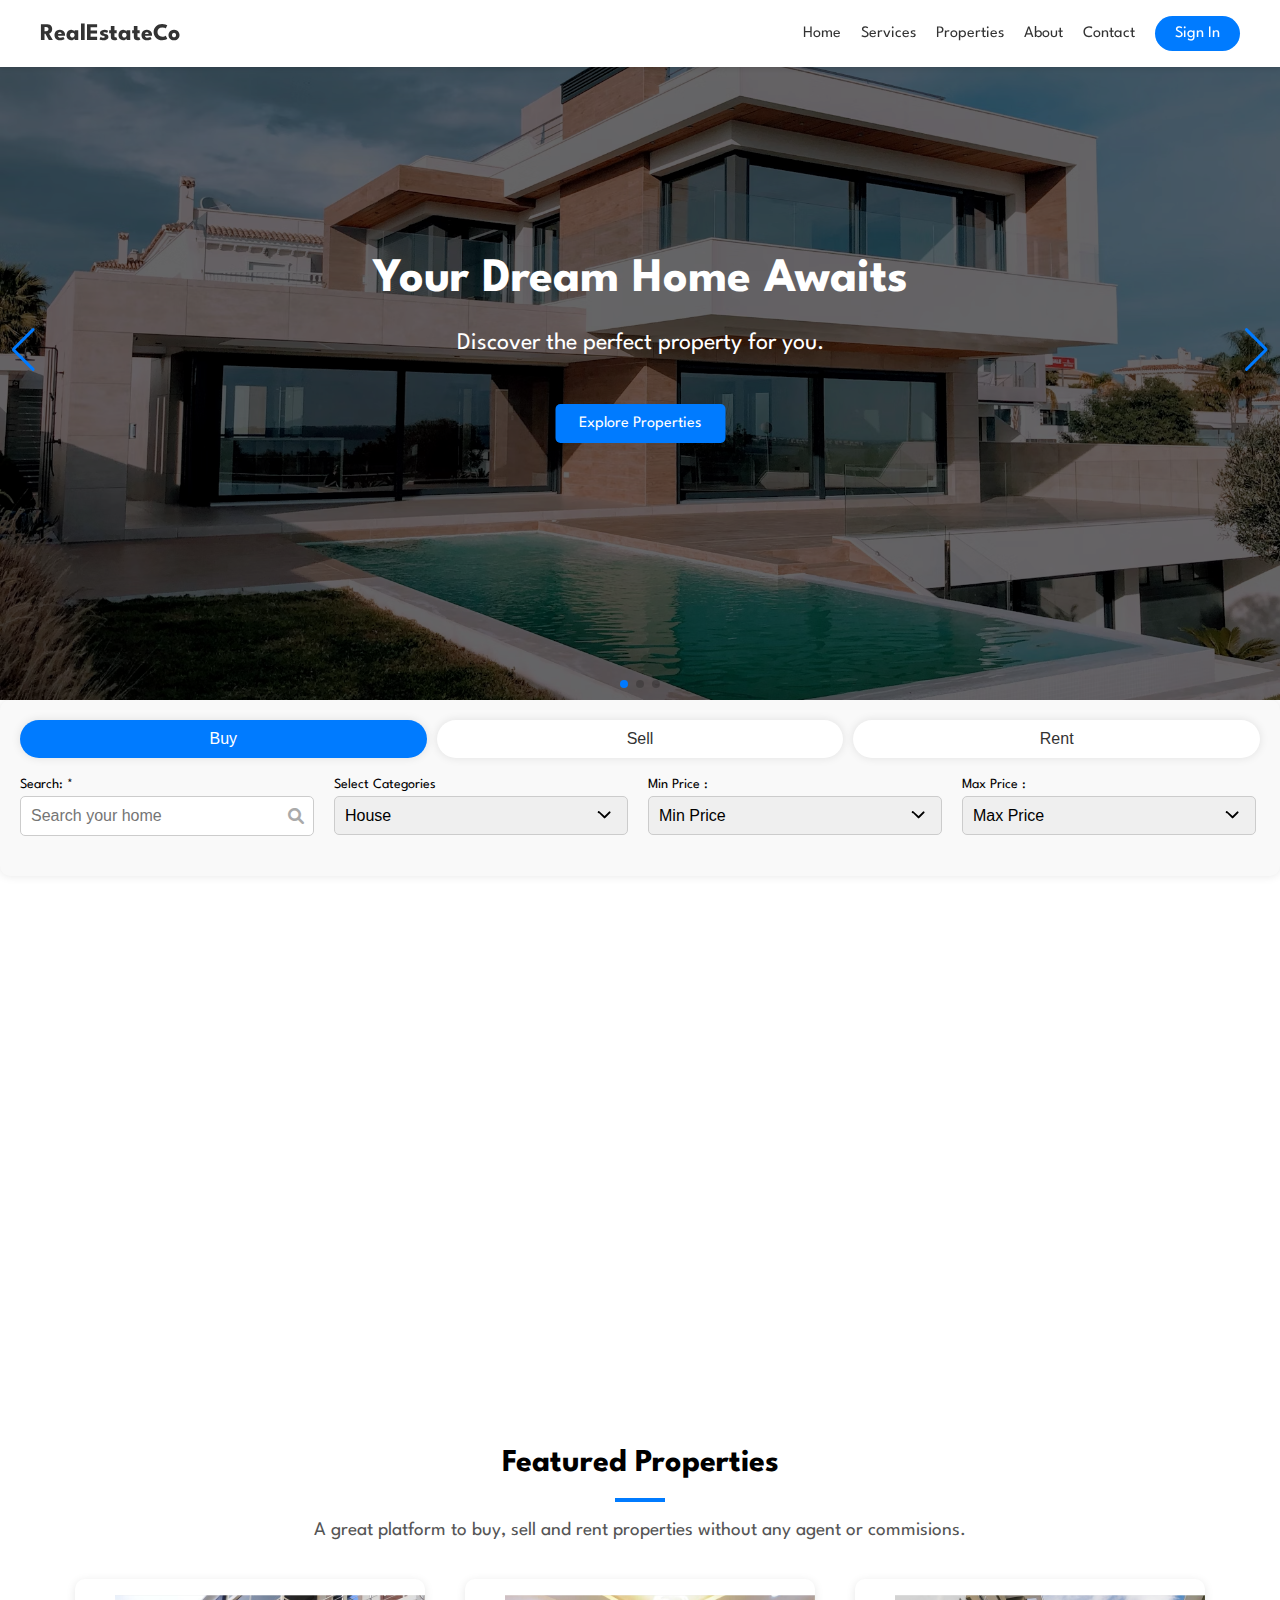
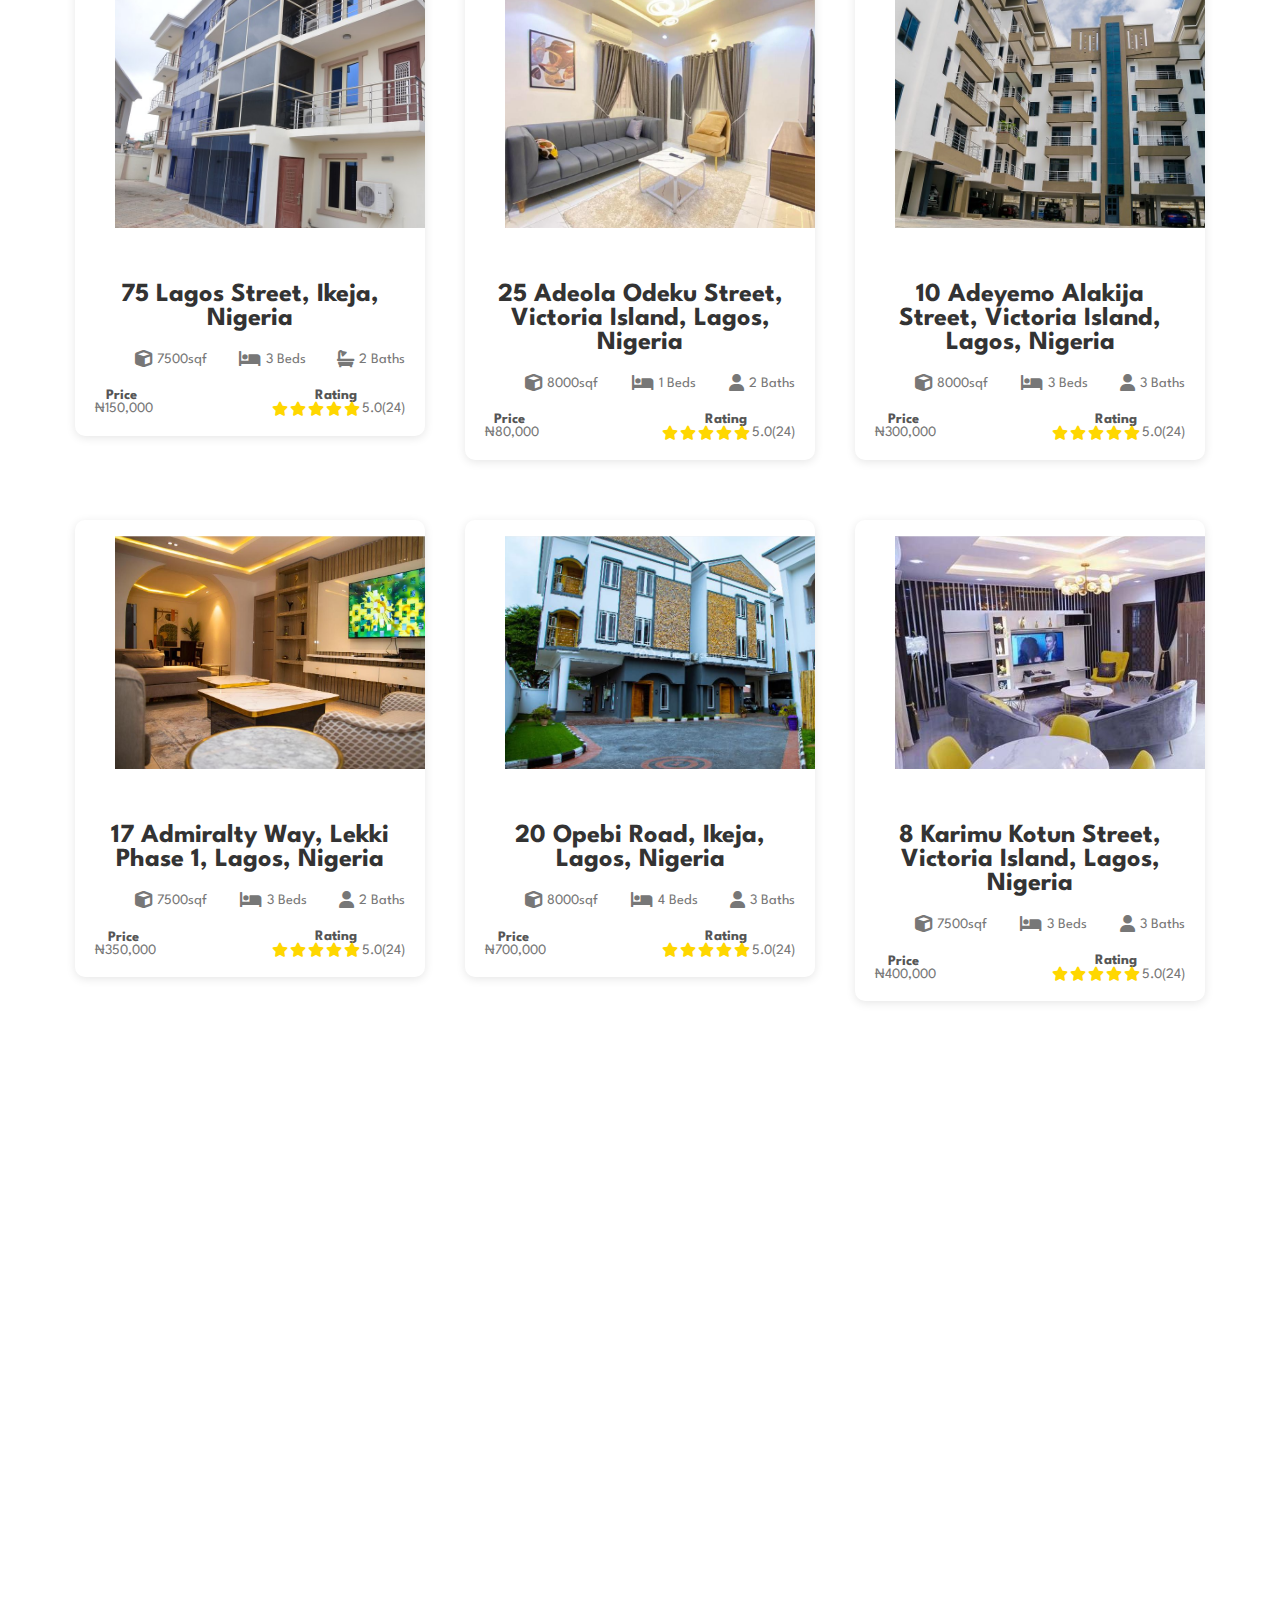
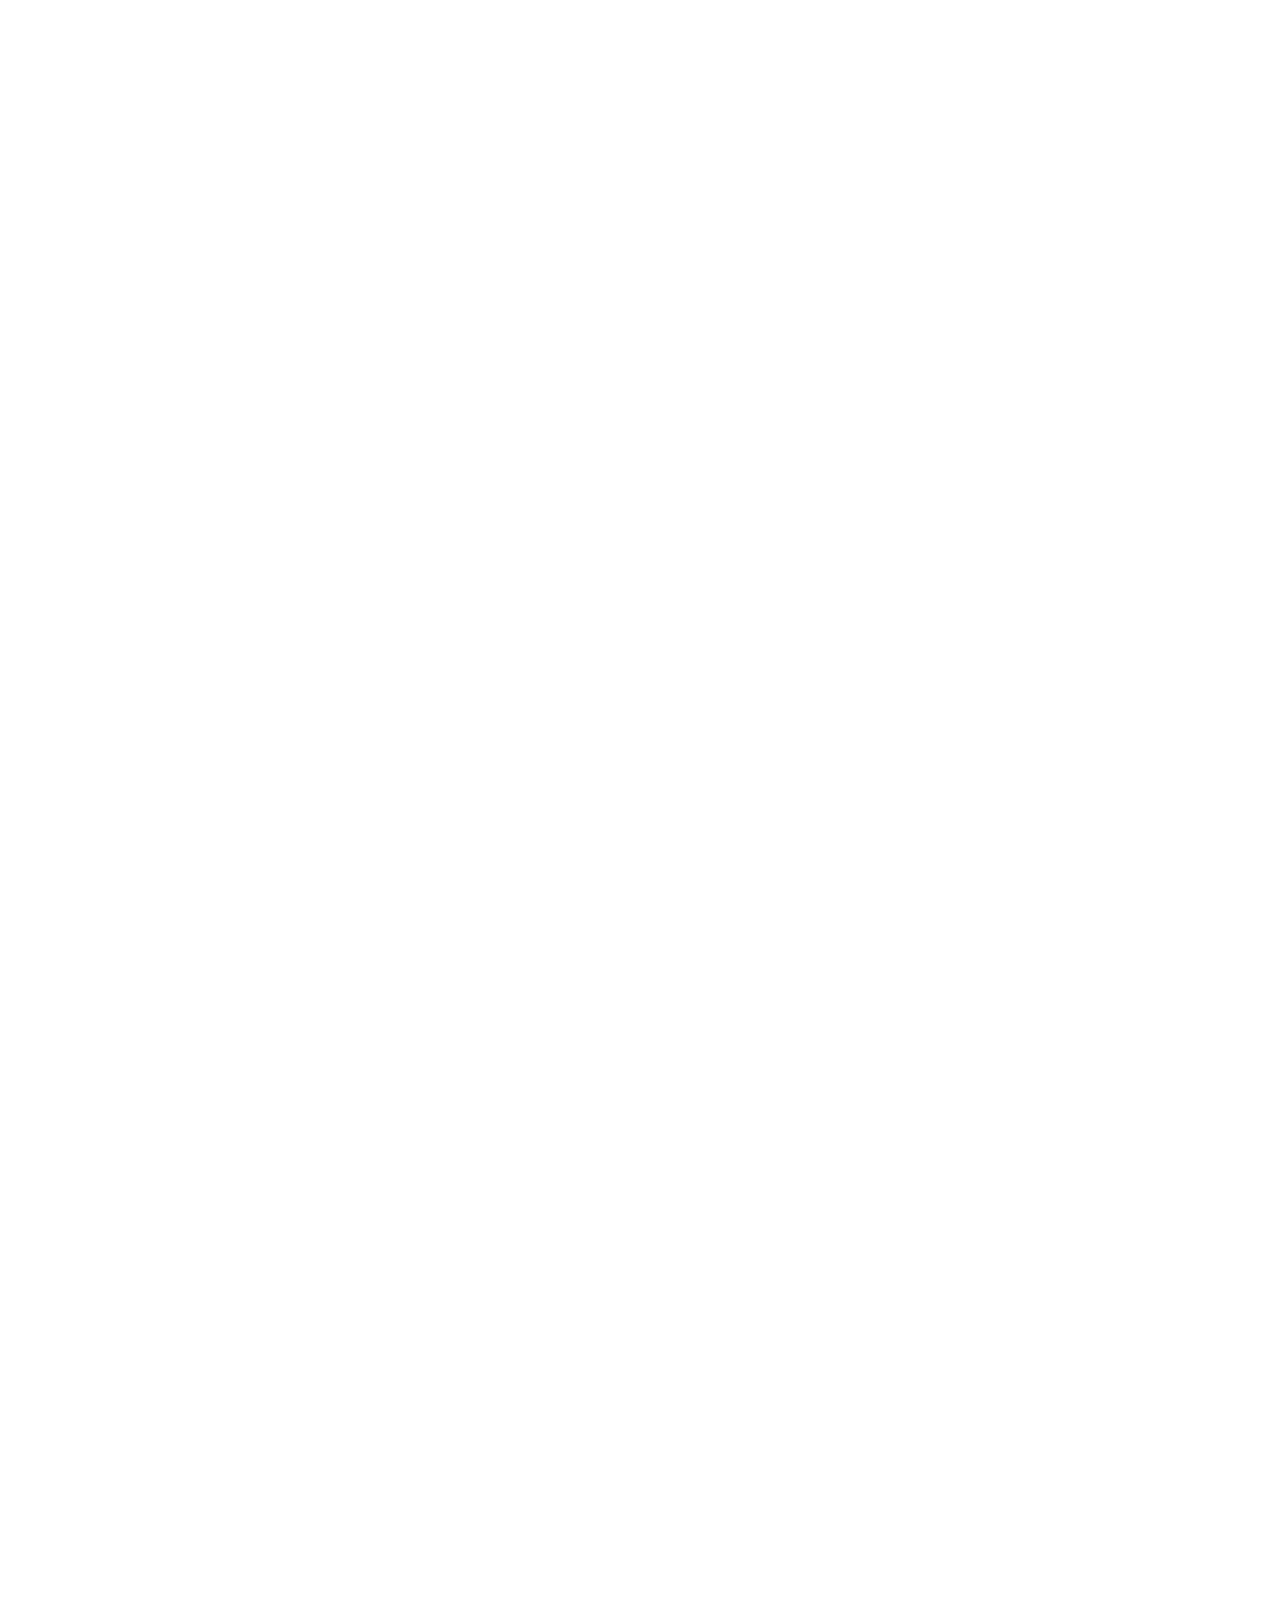
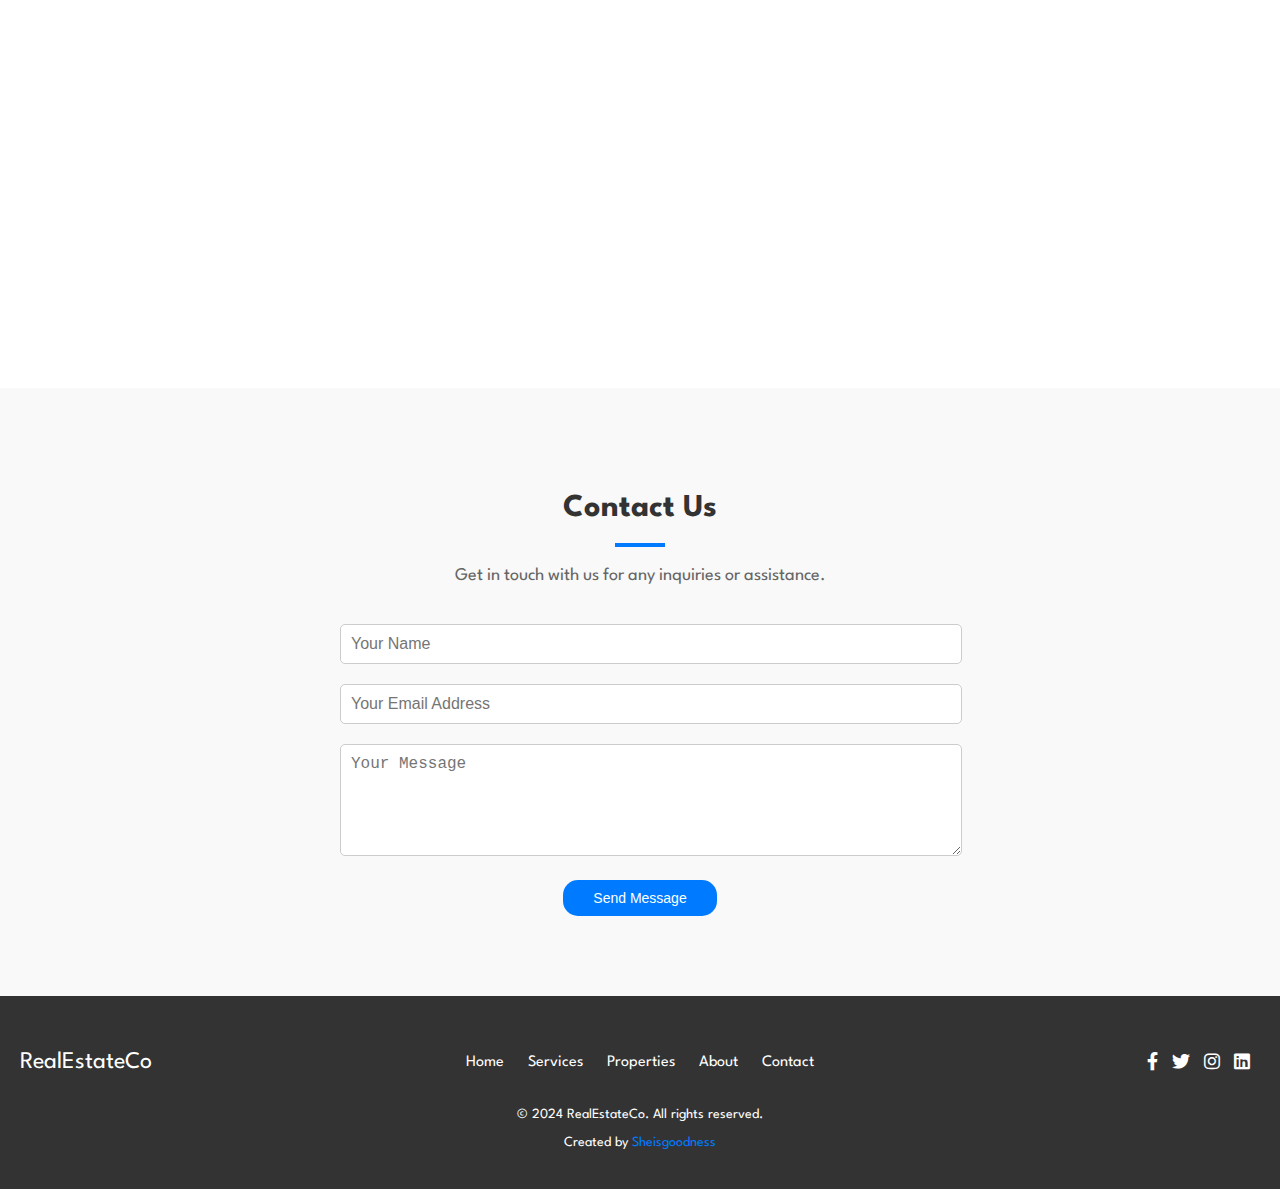
==== Estate landing page/index.html @ 9e8945f3 "Add files via upload" ====
<!DOCTYPE html>
<html lang="en">
<head>
    <meta charset="UTF-8">
    <meta name="viewport" content="width=device-width, initial-scale=1.0">
    <meta name="description" content="Find your dream home with RealEstateCo. Browse our featured properties and contact us for more information.">
    <title>Real Estate Landing Page</title>
    <link rel="stylesheet" href="styles.css">
    <link rel="stylesheet" href="https://unpkg.com/swiper/swiper-bundle.min.css" />
    <link href="https://fonts.googleapis.com/css2?family=League+Spartan:wght@400;700&display=swap" rel="stylesheet">
    <link rel="stylesheet" href="https://cdnjs.cloudflare.com/ajax/libs/font-awesome/6.0.0-beta3/css/all.min.css">
</head>
<body>
          <!---------- Header Section ---------->
    <header>
        <div class="nav-bar">
            <div class="logo">
                <a href="#">RealEstateCo</a>
            </div>
            <nav>
                <ul class="nav-links">
                    <li><a href="#hero">Home</a></li>
                    <li><a href="#service">Services</a></li>
                    <li><a href="#property">Properties</a></li>
                    <li><a href="#about">About</a></li>
                    <li><a href="#contact">Contact</a></li>
                    <li class="signin-mobile"><a href="#signin" class="signin-button">Sign In</a></li>
                </ul>
                <div class="signin">
                    <a href="#signin" class="signin-button">Sign In</a>
                </div>
                <div class="hamburger">
                    <i class="fas fa-bars open-icon"></i>
                    <i class="fas fa-times close-icon"></i>
                </div>
            </nav>
        </div>
    </header>

              <!---------- Hero Section ---------->
    <section class="hero" id="hero">
        <div class="swiper-container">
            <div class="swiper-wrapper">
                <div class="swiper-slide" style="background-image: url('assets/hero-bg.avif');">
                    <div class="carousel-content">
                        <h1>Your Dream Home Awaits</h1>
                        <p>Discover the perfect property for you.</p>
                            <a href="#property"  class="btn">Explore Properties</a>
                    </div>
                </div>
                <div class="swiper-slide" style="background-image: url('assets/hero2.jpg');">
                    <div class="carousel-content">
                        <h1>Your Dream Home Awaits</h1>
                        <p>Discover the perfect property for you.</p>
                            <a href="#property"  class="btn">Explore Properties</a>
                    </div>
                </div>
                <div class="swiper-slide" style="background-image: url('assets/hero3.jpg');">
                    <div class="carousel-content">
                        <h1>Your Dream Home Awaits</h1>
                        <p>Discover the perfect property for you.</p>
                            <a href="#property" class="btn">Explore Properties</a>
                    </div>
                </div>
            </div>
            <div class="swiper-pagination"></div>
          
            <div class="swiper-button-prev"></div>
            <div class="swiper-button-next"></div>
        </div>
    </section>

              <!---------- Hero Form Section ---------->
    <section class="hero-form-wrapper">
        <div class="hero-form-tabs">
            <button class="tab-btn active" data-tab="buy">Buy</button>
            <button class="tab-btn" data-tab="sell">Sell</button>
            <button class="tab-btn" data-tab="rent">Rent</button>
        </div>

        <form action="" class="hero-form">
            <div class="input-wrapper">
                <label for="search" class="input-label">Search: *</label>
                <div class="search-wrapper">
                    <input type="search" name="search" id="search" placeholder="Search your home" required class="input-field">
                    <i class="fas fa-search search-icon"></i> <!-- Font Awesome search icon -->
                </div>
            </div>

            <div class="input-wrapper">
                <label for="category" class="input-label">Select Categories</label>
                <select name="category" id="category" class="dropdown-list">
                    <option value="house">House</option>
                    <option value="apartment">Apartment</option>
                    <option value="offices">Offices</option>
                    <option value="townhome">Townhome</option>
                </select>
            </div>

            <div class="input-wrapper">
                <label for="min-price" class="input-label">Min Price :</label>
                <select name="min-price" id="min-price" class="dropdown-list">
                    <option value="min price">Min Price</option>
                    <option value="80000">80,000</option>
                    <option value="90000">90,000</option>
                    <option value="100000">100,000</option>
                    <option value="110000">110,000</option>
                    <option value="120000">120,000</option>
                    <option value="130000">130,000</option>
                    <option value="140000">140,000</option>
                    <option value="150000">150,000</option>
                    <option value="160000">160,000</option>
                </select>
            </div>

            <div class="input-wrapper">
                <label for="max-price" class="input-label">Max Price :</label>
                <select name="max-price" id="max-price" class="dropdown-list">
                    <option value="max price">Max Price</option>
                    <option value="300000">300,000</option>
                    <option value="350000">350,000</option>
                    <option value="400000">400,000</option>
                    <option value="450000">450,000</option>
                    <option value="500000">500,000</option>
                    <option value="550000">550,000</option>
                    <option value="600000">600,000</option>
                    <option value="650000">650,000</option>
                </select>
            </div>
        </form>
    </section>

        <!---------- Service Section ---------->
<section class="section service" id="service" aria-label="service">
    <div class="container">
        <h2 class="h2 section-title">Our Services</h2>
        <div class="service-grid">
            <div class="service-item">
                <i class="fas fa-home service-icon"></i>
                <h3 class="service-title">Property Buying</h3>
                <p class="service-description">Find your dream home with our expert assistance. We'll guide you through every step of the buying process.</p>
            </div>
            <div class="service-item">
                <i class="fas fa-chart-line service-icon"></i>
                <h3 class="service-title">Property Selling</h3>
                <p class="service-description">Sell your property quickly and at the best price with our effective marketing strategies and professional support.</p>
            </div>
            <div class="service-item">
                <i class="fas fa-handshake service-icon"></i>
                <h3 class="service-title">Property Renting</h3>
                <p class="service-description">Rent a property hassle-free. We have a wide range of rental options to suit your needs and preferences.</p>
            </div>
        </div>
    </div>
</section>

                 

                    <!---------- Featured Properties ---------->
      <section class="section property" id="property" aria-label="property">
        <div class="container">
            <h2 class="h2 section-title">Featured Properties</h2>
            <p class="section-text">
                A great platform to buy, sell and rent properties without any agent or commisions.
            </p>
            <ul class="property-list">
                <li>
                    <div class="property-card">
                        <figure class="card-banner img-holder" style="--width: 800; --height: 533;">
                            <img src="assets/room-1.jpg" width="800px" height="533" loading="lazy" alt="" class="img-cover">
                        </figure>
                        <button class="card-action-btn" aria-label="add to favourite">
                            <i class="fas fa-heart"></i>
                        </button>
                        <div class="card-content">
                            <h3 class="h3">
                                <a href="#" class="card-title">75 Lagos Street, Ikeja, Nigeria</a>
                            </h3>
                            <ul class="card-list">
                                <li class="card-item">
                                    <div class="item-icon">
                                        <i class="fas fa-cube"></i>
                                    </div>
    
                                    <span class="item-text">7500sqf</span>
                                </li>
    
                                <li class="card-item">
                                    <div class="item-icon">
                                        <i class="fas fa-bed"></i>
                                    </div>
                                    <span class="item-text">3 Beds</span>
                                </li>
    
                                <li class="card-item">
                                    <div class="item-icon">
                                        <i class="fas fa-bath"></i>
                                    </div>
                                    <span class="item-text">2 Baths</span>
                                </li>
                            </ul>
    
                            <div class="card-meta">
                                <div>
                                    <span class="meta-title">Price</span>
                                    <span class="meta-text">₦150,000</span>
                                </div>
    
                                <div>
                                    <span class="meta-title">Rating</span>
                                    <span class="meta-text">
                                        <div class="rating-wrapper">
                                            <i class="fas fa-star"></i>
                                            <i class="fas fa-star"></i>
                                            <i class="fas fa-star"></i>
                                            <i class="fas fa-star"></i>
                                            <i class="fas fa-star"></i>
                                        </div>
                                        <span>5.0(24)</span>
                                    </span>
                                </div>
                            </div>
                        </div>
                    </div>
                </li>
                
                <li>
                    <div class="property-card">
                        <figure class="card-banner img-holder" style="--width: 800; --height: 533;">
                            <img src="assets/room-2.jpg" width="800px" height="533" loading="lazy" alt="" class="img-cover">
                        </figure>
                        <button class="card-action-btn" aria-label="add to favourite">
                            <i class="far fa-heart"></i>
                        </button>
                        <div class="card-content">
                            <h3 class="h3">
                                <a href="#" class="card-title">25 Adeola Odeku Street, Victoria Island, Lagos, Nigeria</a>
                            </h3>
                            <ul class="card-list">
                                <li class="card-item">
                                    <div class="item-icon">
                                        <i class="fas fa-cube"></i>
                                    </div>
                                    <span class="item-text">8000sqf</span>
                                </li>
                                <li class="card-item">
                                    <div class="item-icon">
                                        <i class="fas fa-bed"></i>
                                    </div>
                                    <span class="item-text">1 Beds</span>
                                </li>
                                <li class="card-item">
                                    <div class="item-icon">
                                        <i class="fas fa-user"></i>
                                    </div>
                                    <span class="item-text">2 Baths</span>
                                </li>
                            </ul>
                            <div class="card-meta">
                                <div>
                                    <span class="meta-title">Price</span>
                                    <span class="meta-text">₦80,000</span>
                                </div>
                                <div>
                                    <span class="meta-title">Rating</span>
                                    <span class="meta-text">
                                        <div class="rating-wrapper">
                                            <i class="fas fa-star"></i>
                                            <i class="fas fa-star"></i>
                                            <i class="fas fa-star"></i>
                                            <i class="fas fa-star"></i>
                                            <i class="fas fa-star"></i>
                                        </div>
                                        <span>5.0(24)</span>
                                    </span>
                                </div>
                            </div>
                        </div>
                    </div>
                </li>
                
                <li>
                    <div class="property-card">
                        <figure class="card-banner img-holder" style="--width: 800; --height: 533;">
                            <img src="assets/room-3.jpg" width="800px" height="533" loading="lazy" alt="" class="img-cover">
                        </figure>
                        <button class="card-action-btn" aria-label="add to favourite">
                            <i class="far fa-heart"></i>
                        </button>
                        <div class="card-content">
                            <h3 class="h3">
                                <a href="#" class="card-title">10 Adeyemo Alakija Street, Victoria Island, Lagos, Nigeria</a>
                            </h3>
                            <ul class="card-list">
                                <li class="card-item">
                                    <div class="item-icon">
                                        <i class="fas fa-cube"></i>
                                    </div>
                                    <span class="item-text">8000sqf</span>
                                </li>
                                <li class="card-item">
                                    <div class="item-icon">
                                        <i class="fas fa-bed"></i>
                                    </div>
                                    <span class="item-text">3 Beds</span>
                                </li>
                                <li class="card-item">
                                    <div class="item-icon">
                                        <i class="fas fa-user"></i>
                                    </div>
                                    <span class="item-text">3 Baths</span>
                                </li>
                            </ul>
                            <div class="card-meta">
                                <div>
                                    <span class="meta-title">Price</span>
                                    <span class="meta-text">₦300,000</span>
                                </div>
                                <div>
                                    <span class="meta-title">Rating</span>
                                    <span class="meta-text">
                                        <div class="rating-wrapper">
                                            <i class="fas fa-star"></i>
                                            <i class="fas fa-star"></i>
                                            <i class="fas fa-star"></i>
                                            <i class="fas fa-star"></i>
                                            <i class="fas fa-star"></i>
                                        </div>
                                        <span>5.0(24)</span>
                                    </span>
                                </div>
                            </div>
                        </div>
                    </div>
                </li>
                
                <li>
                    <div class="property-card">
                        <figure class="card-banner img-holder" style="--width: 800; --height: 533;">
                            <img src="assets/room-4.jpg" width="800px" height="533" loading="lazy" alt="" class="img-cover">
                        </figure>
                        <button class="card-action-btn" aria-label="add to favourite">
                            <i class="far fa-heart"></i>
                        </button>
                        <div class="card-content">
                            <h3 class="h3">
                                <a href="#" class="card-title">17 Admiralty Way, Lekki Phase 1, Lagos, Nigeria</a>
                            </h3>
                            <ul class="card-list">
                                <li class="card-item">
                                    <div class="item-icon">
                                        <i class="fas fa-cube"></i>
                                    </div>
                                    <span class="item-text">7500sqf</span>
                                </li>
                                <li class="card-item">
                                    <div class="item-icon">
                                        <i class="fas fa-bed"></i>
                                    </div>
                                    <span class="item-text">3 Beds</span>
                                </li>
                                <li class="card-item">
                                    <div class="item-icon">
                                        <i class="fas fa-user"></i>
                                    </div>
                                    <span class="item-text">2 Baths</span>
                                </li>
                            </ul>
                            <div class="card-meta">
                                <div>
                                    <span class="meta-title">Price</span>
                                    <span class="meta-text">₦350,000</span>
                                </div>
                                <div>
                                    <span class="meta-title">Rating</span>
                                    <span class="meta-text">
                                        <div class="rating-wrapper">
                                            <i class="fas fa-star"></i>
                                            <i class="fas fa-star"></i>
                                            <i class="fas fa-star"></i>
                                            <i class="fas fa-star"></i>
                                            <i class="fas fa-star"></i>
                                        </div>
                                        <span>5.0(24)</span>
                                    </span>
                                </div>
                            </div>
                        </div>
                    </div>
                </li>
                
                <li>
                    <div class="property-card">
                        <figure class="card-banner img-holder" style="--width: 800; --height: 533;">
                            <img src="assets/room-5.jpg" width="800px" height="533" loading="lazy" alt="" class="img-cover">
                        </figure>
                        <button class="card-action-btn" aria-label="add to favourite">
                            <i class="far fa-heart"></i>
                        </button>
                        <div class="card-content">
                            <h3 class="h3">
                                <a href="#" class="card-title">20 Opebi Road, Ikeja, Lagos, Nigeria</a>
                            </h3>
                            <ul class="card-list">
                                <li class="card-item">
                                    <div class="item-icon">
                                        <i class="fas fa-cube"></i>
                                    </div>
                                    <span class="item-text">8000sqf</span>
                                </li>
                                <li class="card-item">
                                    <div class="item-icon">
                                        <i class="fas fa-bed"></i>
                                    </div>
                                    <span class="item-text">4 Beds</span>
                                </li>
                                <li class="card-item">
                                    <div class="item-icon">
                                        <i class="fas fa-user"></i>
                                    </div>
                                    <span class="item-text">3 Baths</span>
                                </li>
                            </ul>
                            <div class="card-meta">
                                <div>
                                    <span class="meta-title">Price</span>
                                    <span class="meta-text">₦700,000</span>
                                </div>
                                <div>
                                    <span class="meta-title">Rating</span>
                                    <span class="meta-text">
                                        <div class="rating-wrapper">
                                            <i class="fas fa-star"></i>
                                            <i class="fas fa-star"></i>
                                            <i class="fas fa-star"></i>
                                            <i class="fas fa-star"></i>
                                            <i class="fas fa-star"></i>
                                        </div>
                                        <span>5.0(24)</span>
                                    </span>
                                </div>
                            </div>
                        </div>
                    </div>
                </li>
                   
                <li>
                    <div class="property-card">
                        <figure class="card-banner img-holder" style="--width: 800; --height: 533;">
                            <img src="assets/room-6.jpg" width="800px" height="533" loading="lazy" alt="" class="img-cover">
                        </figure>
                        <button class="card-action-btn" aria-label="add to favourite">
                            <i class="far fa-heart"></i>
                        </button>
                        <div class="card-content">
                            <h3 class="h3">
                                <a href="#" class="card-title">8 Karimu Kotun Street, Victoria Island, Lagos, Nigeria</a>
                            </h3>
                            <ul class="card-list">
                                <li class="card-item">
                                    <div class="item-icon">
                                        <i class="fas fa-cube"></i>
                                    </div>
                                    <span class="item-text">7500sqf</span>
                                </li>
                                <li class="card-item">
                                    <div class="item-icon">
                                        <i class="fas fa-bed"></i>
                                    </div>
                                    <span class="item-text">3 Beds</span>
                                </li>
                                <li class="card-item">
                                    <div class="item-icon">
                                        <i class="fas fa-user"></i>
                                    </div>
                                    <span class="item-text">3 Baths</span>
                                </li>
                            </ul>
                            <div class="card-meta">
                                <div>
                                    <span class="meta-title">Price</span>
                                    <span class="meta-text">₦400,000</span>
                                </div>
                                <div>
                                    <span class="meta-title">Rating</span>
                                    <span class="meta-text">
                                        <div class="rating-wrapper">
                                            <i class="fas fa-star"></i>
                                            <i class="fas fa-star"></i>
                                            <i class="fas fa-star"></i>
                                            <i class="fas fa-star"></i>
                                            <i class="fas fa-star"></i>
                                        </div>
                                        <span>5.0(24)</span>
                                    </span>
                                </div>
                            </div>
                        </div>
                    </div>
                </li>
            </ul>
        </div>
    </section>

             <!---------- About Section ---------->
<section class="section about" id="about" aria-label="about">
    <div class="container">
        <h2 class="h2 section-title">About Us</h2>
        <p class="section-text">
            Welcome to RealEstateCo, your trusted partner in finding the perfect property. We are committed to providing you with the best real estate solutions, whether you are looking to buy, sell, or rent a property. Our extensive portfolio features a diverse range of properties to suit all your needs.
        </p>
        <div class="about-content">
            <div class="about-text">
                <h3>Our Mission</h3>
                <p>
                    At RealEstateCo, our mission is to simplify the real estate process for our clients. We aim to provide a seamless and transparent experience by offering expert guidance and a comprehensive selection of properties.
                </p>
            </div>
            <div class="about-image">
                <img src="assets/hero3.jpg" alt="About Us" class="img-cover">
            </div>
        </div>
    </div>
</section>


                  <!---------- Our Team Section ---------->
                  <section class="section team" id="team" aria-label="team">
                    <div class="container">
                        <h2 class="h2 section-title">Our Team</h2>
                        <p class="section-text">
                            Meet the dedicated professionals who are committed to helping you achieve your real estate goals. Our team brings a wealth of experience and a passion for excellence.
                        </p>
                        <div class="team-grid">
                            <div class="team-member">
                                <img src="assets/team-member1.jpg" alt="Team Member 1" class="team-img">
                                <h3 class="team-name">Alex Johnson</h3>
                                <p class="team-role">CEO & Founder</p>
                                <p class="team-bio">Alex has over 20 years of experience in the real estate industry and is dedicated to providing exceptional service to all clients.</p>
                            </div>
                            <div class="team-member">
                                <img src="assets/team-member2.jpg" alt="Team Member 2" class="team-img">
                                <h3 class="team-name">Jamie Smith</h3>
                                <p class="team-role">Head of Sales</p>
                                <p class="team-bio">Jamie is a seasoned professional with a deep understanding of the market, helping clients find their perfect homes.</p>
                            </div>
                            <div class="team-member">
                                <img src="assets/team-member3.avif" alt="Team Member 3" class="team-img">
                                <h3 class="team-name">Taylor Brown</h3>
                                <p class="team-role">Marketing Director</p>
                                <p class="team-bio">With a knack for creative strategies, Taylor ensures that our properties reach the right audience effectively.</p>
                            </div>
                        </div>
                    </div>
                </section>
                

                     <!---------- Testimonial Section ---------->
                     <section class="section wrapper wrapper2 top">
                        <div class="container">
                            <div class="text">
                                <div class="heading">
                                    <h2>What Our Clients Say</h2>
                                </div>
                    
                                <div class="para">
                                    <p>"I'm incredibly impressed with the level of professionalism and dedication exhibited by RealEstateCo. They helped me find the perfect home in no time. Highly recommended!"</p>
                                    <div class="box flex">
                                        <div class="img">
                                            <img src="assets/testimonial1.avif" alt="Client Testimonial">
                                        </div> <br>
                                        <div class="name">
                                            <h5>Chris Johnson</h5>
                                            <h5>Lagos, Nigeria</h5>
                                        </div>
                                    </div>
                                </div>
                            </div>
                        </div>
                    </section>
                    
 
                             <!---------- Newsletter Section ---------->
                             <section class="section newsletter" id="newsletter" aria-label="newsletter">
                                <div class="container">
                                    <h2 class="h2 section-title">Subscribe to Our Newsletter</h2>
                                    <p class="section-text">Stay updated with the latest news, trends, and property listings.</p>
                                    <form action="#" class="newsletter-form">
                                        <div class="form-group">
                                            <label for="email" class="sr-only">Email Address</label>
                                            <input type="email" id="email" name="email" placeholder="Enter your email address" required class="form-control">
                                        </div>
                                        <button type="submit" class="btn btn-primary">Subscribe</button>
                                    </form>
                                </div>
                            </section>

                       <!---------- Contact Section ---------->
                       <section class="section contact" id="contact" aria-label="contact">
                        <div class="container">
                            <h2 class="h2 section-title">Contact Us</h2>
                            <p class="section-text">Get in touch with us for any inquiries or assistance.</p>
                            <div class="contact-form">
                                <form action="#" method="POST">
                                    <div class="form-group">
                                        <label for="name" class="sr-only">Your Name</label>
                                        <input type="text" id="name" name="name" placeholder="Your Name" required class="form-control">
                                    </div>
                                    <div class="form-group">
                                        <label for="email" class="sr-only">Email Address</label>
                                        <input type="email" id="email" name="email" placeholder="Your Email Address" required class="form-control">
                                    </div>
                                    <div class="form-group">
                                        <label for="message" class="sr-only">Message</label>
                                        <textarea name="message" id="message" rows="5" placeholder="Your Message" required class="form-control"></textarea>
                                    </div>
                                    <button type="submit" class="btn btn-primary">Send Message</button>
                                </form>
                            </div>
                        </div>
                    </section>


                            <!---------- Footer Section ---------->
<footer class="footer">
    <div class="container">
        <div class="footer-content">
            <div class="footer-logo">
                <a href="#">RealEstateCo</a>
            </div>
            <div class="footer-links">
                <ul>
                    <li><a href="#home">Home</a></li>
                    <li><a href="#service">Services</a></li>
                    <li><a href="#properties">Properties</a></li>
                    <li><a href="#about">About</a></li>
                    <li><a href="#contact">Contact</a></li>
                </ul>
            </div>
            <div class="footer-social">
                <ul>
                    <li><a href="#"><i class="fab fa-facebook-f"></i></a></li>
                    <li><a href="#"><i class="fab fa-twitter"></i></a></li>
                    <li><a href="#"><i class="fab fa-instagram"></i></a></li>
                    <li><a href="#"><i class="fab fa-linkedin"></i></a></li>
                </ul>
            </div>
        </div>
        <div class="footer-info">
            <p>&copy; 2024 RealEstateCo. All rights reserved.</p> <br>
            <p>Created by <a href="https://github.com/Sheisgoodness" target="_blank">Sheisgoodness</a></p>
        </div>
    </div>
</footer>


    <script src="https://unpkg.com/swiper/swiper-bundle.min.js"></script>
    <script src="scripts.js"></script>

</body>
</html>
---- Estate landing page/styles.css ----
/*======== Import League Spartan Font ========*/
@import url('https://fonts.googleapis.com/css2?family=League+Spartan:wght@400;700&display=swap');

/*======== Root Colors ========*/
:root {
    --primary-color: #007BFF;
    --secondary-color: #333;
    --text-color: #333;
    --background-color: #fff;
    --button-bg-color: #007BFF;
    --button-text-color: white;
    --button-hover-bg-color: #0056b3;
}

/*======== General Styles ========*/
body {
    font-family: 'League Spartan', Arial, sans-serif;
    margin: 0;
    padding: 0;
    box-sizing: border-box;
}
a {
    text-decoration: none;
    color: inherit;
}

.section-title {
    font-size: 2.5rem;
    margin-bottom: 40px;
    font-family: 'League Spartan', sans-serif;
    text-align: center; 
    position: relative;
}

.section-title::after {
    content: "";
    display: block;
    width: 50px;
    height: 4px;
    background-color: var(--primary-color);
    margin: 20px auto 0;
}

.section .container {
    max-width: 1200px;
    margin: 0 auto;
    padding: 0 15px;
    text-align: center;
}


/*======== Header Styles ========*/
header {
    background-color: var(--background-color);
    color: var(--text-color);
    
    position: fixed;
    width: 100%;
    top: 0;
    z-index: 1000;
    box-shadow: 0 2px 4px rgba(0, 0, 0, 0.1);
}
.nav-bar {
    display: flex;
    justify-content: space-between;
    align-items: center;
    max-width: 1200px;
    margin: 0 auto;
    padding: 10px 20px;
}
.logo a {
    font-size: 24px;
    font-weight: bold;
    color: var(--text-color);
}
nav {
    display: flex;
    align-items: center;
}
.nav-links {
    display: flex;
    list-style: none;
}
.nav-links li {
    margin-left: 20px;
}
.nav-links a {
    color: var(--text-color);
    font-size: 16px;
    transition: color 0.3s;
}
.nav-links a:hover {
    color: var(--primary-color);
}
.signin {
    margin-left: 20px;
}
.signin-button {
    background-color: var(--button-bg-color);
    color: var(--button-text-color);
    padding: 10px 20px;
    border-radius: 20px;
    transition: background-color 0.3s;
}
.signin-button:hover {
    background-color: var(--button-hover-bg-color);
}
.hamburger {
    display: none;
    font-size: 24px;
    color: var(--text-color);
    cursor: pointer;
}
.hamburger .close-icon {
    display: none;
}
.signin-mobile {
    display: none;
}

/*======== Header Responsive Styles ========*/
@media (max-width: 768px) {
    .nav-links {
        display: none;
        flex-direction: column;
        position: absolute;
        top: 30px;
        right: 0;
        background-color: var(--background-color);
        width: 100%;
        text-align: center;
        box-shadow: 0 2px 4px rgba(0, 0, 0, 0.1);
    }
    .nav-links li {
        margin: 15px 0;
    }
    .nav-links.active {
        display: flex;
    }
    .hamburger {
        display: block;
    }
    .hamburger.active .open-icon {
        display: none;
    }
    .hamburger.active .close-icon {
        display: block;
    }
    .signin {
        display: none;
    }
    .signin-mobile {
        display: block;
    }
}

/* ======== Hero section ======== */
.hero {
    position: relative;
    height: 700px; 
    overflow: hidden;
}

.swiper-container {
    width: 100%;
    height: 100%;
}

.swiper-slide {
    position: relative;
    background-size: cover;
    background-position: center;
    display: flex;
    align-items: center;
    justify-content: center;
}

.swiper-slide::before {
    content: "";
    position: absolute;
    top: 0;
    left: 0;
    width: 100%;
    height: 100%;
    background-size: cover;
    background-position: center;
    background-color: rgba(0, 0, 0, 0.6);
}

.carousel-content {
    position: absolute;
    top: 50%;
    left: 50%;
    transform: translate(-50%, -50%);
    text-align: center;
    color: #fff;
}

.carousel-content h1 {
    font-size: 3em; 
    margin: 0 0 20px;
}

.carousel-content p {
    font-size: 1.5em; 
    margin: 30px 0 30px; 
}

.carousel-content .btn {
    background-color: var(--primary-color);
    color: #fff;
    padding: 12px 24px; 
    text-decoration: none;
    border-radius: 5px;
    display: inline-block;
    margin-top: 20px;
    transition: background-color 0.3s ease;
}

.carousel-content .btn:hover {
    background-color: var(--button-hover-bg-color);
}

.swiper-pagination-bullet {
    background-color: #fff;
    opacity: 0.7;
}

.swiper-pagination-bullet-active {
    background-color: var(--primary-color);
    opacity: 1;
}

/* ======== Hero Media Queries ======== */
@media (max-width: 1200px) {
    .hero {
        height: 600px; 
    }

    .carousel-content h1 {
        font-size: 2.8em;
    }

    .carousel-content p {
        font-size: 1.4em;
    }
}

@media (max-width: 992px) {
    .hero {
        height: 500px; 
    }

    .carousel-content h1 {
        font-size: 2.5em;
    }

    .carousel-content p {
        font-size: 1.2em;
    }

    .carousel-content .btn {
        padding: 10px 20px;
    }
}

@media (max-width: 768px) {
    .hero {
        height: 400px; 
    }

    .carousel-content h1 {
        font-size: 2em;
    }

    .carousel-content p {
        font-size: 1em;
    }

    .carousel-content .btn {
        padding: 8px 18px;
        font-size: 0.9em;
    }

    .swiper-button-prev,
    .swiper-button-next {
        width: 30px;
        height: 30px;
    }

    .swiper-button-prev::after,
    .swiper-button-next::after {
        font-size: 16px; 
    }
}

@media (max-width: 576px) {
    .hero {
        height: 350px;
    }

    .carousel-content h1 {
        font-size: 1.8em;
    }

    .carousel-content p {
        font-size: 0.9em;
    }

    .carousel-content .btn {
        padding: 7px 15px;
        font-size: 0.8em;
    }

    .swiper-button-prev,
    .swiper-button-next {
        width: 25px;
        height: 25px;
    }

    .swiper-button-prev::after,
    .swiper-button-next::after {
        font-size: 14px; 
    }
}


/* ======== Hero form styling ======== */
.hero-form-wrapper {
    background-color: #f9f9f9;
    padding: 20px;
    border-radius: 10px;
    box-shadow: 0px 0px 10px rgba(0, 0, 0, 0.1);
}

.hero-form-tabs {
    display: flex;
    justify-content: space-between;
    margin-bottom: 20px;
}

.tab-btn {
    flex: 1;
    padding: 10px;
    border: none;
    background-color: transparent;
    color: #333;
    font-size: 16px;
    cursor: pointer;
    transition: background-color 0.3s, color 0.3s;
}

.tab-btn.active {
    background-color: var(--primary-color);
    color: #fff;
    box-shadow: 0px 0px 10px rgba(0, 0, 0, 0.1);
    border-radius: 20px;
}

.tab-btn:not(:last-child) {
    margin-right: 10px;
}

.tab-btn[data-tab="sell"],
.tab-btn[data-tab="rent"] {
    background-color: #fff;
    color: var(--text-color);
    box-shadow: 0px 0px 10px rgba(0, 0, 0, 0.1);
    border-radius: 20px;
}

.tab-btn[data-tab="sell"]:hover,
.tab-btn[data-tab="rent"]:hover {
    background-color: var(--primary-color);
    color: #fff;
}

.hero-form {
    display: flex;
    flex-wrap: wrap;
}

.input-wrapper {
    width: calc(25% - 16px); 
    margin-right: 20px;
    margin-bottom: 20px;
    box-sizing: border-box; 
}

.input-wrapper:last-child {
    margin-right: 0;
}

.input-label {
    font-size: 14px;
    margin-bottom: 5px;
    display: block;
}

.search-wrapper {
    position: relative;
}

.input-field {
    width: 100%;
    padding: 10px;
    border: 1px solid #ccc;
    border-radius: 5px;
    font-size: 16px;
}

.search-icon {
    position: absolute;
    top: 50%;
    right: 10px;
    transform: translateY(-50%);
    color: #aaa;
    pointer-events: none;
}

.dropdown-list {
    width: 100%;
    padding: 10px;
    border: 1px solid #ccc;
    border-radius: 5px;
    font-size: 16px;
    appearance: none;
    background-image: url('data:image/svg+xml;utf8,<svg xmlns="http://www.w3.org/2000/svg" viewBox="0 0 20 20"><path d="M7.586 10l4.293-4.293a1 1 0 1 1 1.414 1.414l-5 5a1 1 0 0 1-1.414 0l-5-5A1 1 0 1 1 2.293 5.293L7.586 10z"/></svg>');
    background-repeat: no-repeat;
    background-position: right 10px center;
    background-size: 20px;
    cursor: pointer;
}

/* ======== Hero form  Responsive Styles ======== */
@media (max-width: 1200px) {
    .tab-btn {
        font-size: 15px; 
    }

    .input-wrapper {
        width: calc(33.33% - 16px); 
    }
}

@media (max-width: 992px) {
    .hero-form {
        flex-direction: column;
    }

    .input-wrapper {
        width: 100%; 
        margin-right: 0; 
    }

    .tab-btn {
        font-size: 14px; 
    }
}

@media (max-width: 768px) {
    .tab-btn {
        font-size: 14px; 
        padding: 8px; 
    }

    .input-field {
        font-size: 14px; 
    }
}

@media (max-width: 576px) {
    .hero-form-wrapper {
        padding: 15px; 
    }

    .tab-btn {
        font-size: 13px; 
        padding: 7px;
    }

    .input-label {
        font-size: 12px; 
    }

    .input-field {
        font-size: 13px; 
    }
}

/* ======== Service Section ======== */
.service {
    background-color: #f9f9f9;
    padding: 80px 0;
    opacity: 0;
    transform: translateY(50px);
    transition: opacity 1s ease-out, transform 1s ease-out;
}

.service.in-view {
    opacity: 1;
    transform: translateY(0);
}

.service-title {
    font-size: 24px;
    font-weight: 700;
    margin-top: 20px;
}

.service-icon {
    font-size: 48px;
    color: var(--primary-color);
    margin-bottom: 20px;
}

.service-description {
    font-size: 16px;
    line-height: 1.6;
}

.service-grid {
    display: grid;
    grid-template-columns: repeat(auto-fit, minmax(280px, 1fr));
    gap: 40px;
}

.service-item {
    text-align: center;
    padding: 30px;
    border-radius: 8px;
    transition: transform 0.3s ease;
}

.service-item:hover {
    box-shadow: 0 0 20px rgba(0, 0, 0, 0.1);
    background-color: #fff;
    transform: translateY(-5px);
}

.service {
    background-color: #f9f9f9;
    padding: 80px 0;
    opacity: 0;
    transform: translateY(50px);
    transition: opacity 1s ease-out, transform 1s ease-out;
}

.service.in-view {
    opacity: 1;
    transform: translateY(0);
}

/* ======== Service Media Queries ======== */
@media screen and (max-width: 768px) {
    .service-grid {
        grid-template-columns: repeat(auto-fit, minmax(200px, 1fr));
        gap: 30px;
    }
}

@media screen and (max-width: 576px) {
    .service-item {
        padding: 20px;
    }
    .service-title {
        font-size: 20px;
    }
    .service-icon {
        font-size: 36px;
    }
}


/* ======== Featured Properties Section ======== */
.featured-properties {
    padding: 60px 0;
    background-color: #f9f9f9;
}

.section-title {
    font-size: 2em;
    margin-bottom: 20px;
    text-align: center;
}

.section-text {
    font-size: 1.2em;
    text-align: center;
    margin-bottom: 40px;
    color: #555;
}

.property-list {
    display: flex;
    flex-wrap: wrap;
    gap: 40px; 
    justify-content: center;
    padding: 0;
    margin: 0;
    list-style: none; 
}

.property-card {
    background-color: #fff;
    border-radius: 10px;
    overflow: hidden;
    box-shadow: 0 2px 10px rgba(0, 0, 0, 0.1);
    width: 100%; 
    max-width: 350px; 
    transition: transform 0.3s ease, box-shadow 0.3s ease;
    display: flex; 
    flex-direction: column; 
    height: auto;
    margin-bottom: 20px; 
}

.property-card:hover {
    transform: translateY(-5px);
    box-shadow: 0 4px 20px rgba(0, 0, 0, 0.1);
}

.card-banner {
    position: relative;
    width: 100%;
    padding-top: 66.67%; 
    overflow: hidden;
    background-color: #eee;
    display: flex;
    align-items: center;
    justify-content: center;
}

.card-banner img {
    position: absolute;
    top: 50%;
    left: 50%;
    width: 100%;
    height: 100%;
    object-fit: cover;
    object-position: center;
    transform: translate(-50%, -50%);
    max-width: 100%;
}

.card-action-btn {
    position: absolute;
    top: 10px;
    right: 10px;
    background: rgba(255, 0, 0, 0.8); 
    border: none;
    color: #fff;
    border-radius: 50%;
    padding: 10px;
    cursor: pointer;
    transition: background 0.3s ease;
}

.card-action-btn:hover {
    background: rgba(255, 0, 0, 1); 
}

.card-content {
    padding: 20px;
    flex-grow: 1; 
}

.card-title {
    font-size: 1.4em;
    color: #333;
    margin-bottom: 10px;
    text-decoration: none;
}

.card-title:hover {
    color: var(--primary-color);
}

.card-list {
    display: flex;
    justify-content: space-between;
    margin-bottom: 20px;
    gap: 10px; 
}

.card-item {
    display: flex;
    align-items: center;
    font-size: 0.9em;
    color: #777;
}

.item-icon {
    font-size: 1.2em;
    margin-right: 5px;
}

.card-meta {
    display: flex;
    justify-content: space-between;
    align-items: center;
    font-size: 0.9em;
}

.meta-title {
    font-weight: bold;
    color: #555;
    margin-right: 5px;
}

.meta-text {
    display: flex;
    align-items: center;
    color: #777;
}

.rating-wrapper {
    display: flex;
    align-items: center;
}

.rating-wrapper .fa-star {
    color: #ffd700;
    margin-right: 2px;
}

.btn {
    display: inline-block;
    background-color: var(--primary-color);
    color: #fff;
    padding: 10px 20px;
    border-radius: 20px;
    text-align: center;
    text-decoration: none;
    transition: background-color 0.3s ease;
}

.btn:hover {
    background-color: var(--button-hover-bg-color);
}

/* ======== Properties Responsive Styles ======== */
@media (max-width: 1200px) {
    .property-card {
        max-width: 300px;
    }
}

@media (max-width: 992px) {
    .property-list {
        flex-direction: column;
        align-items: center;
    }

    .property-card {
        max-width: 100%;
        margin-bottom: 40px;
    }

    .section-title {
        font-size: 1.8em;
    }

    .section-text {
        font-size: 1em;
    }
}

@media (max-width: 768px) {
    .property-card {
        max-width: 100%;
    }

    .card-title {
        font-size: 1.2em;
    }

    .card-content {
        padding: 15px;
    }

    .card-list {
        flex-direction: column;
    }

    .card-item {
        font-size: 0.85em;
    }

    .card-meta {
        flex-direction: column;
        align-items: flex-start;
    }
}

@media (max-width: 576px) {
    .section-title {
        font-size: 1.6em;
    }

    .section-text {
        font-size: 0.9em;
    }

    .property-card {
        max-width: 100%;
    }

    .card-title {
        font-size: 1em;
    }

    .card-content {
        padding: 10px;
    }

    .card-item {
        font-size: 0.8em;
    }

    .card-meta {
        flex-direction: column;
        align-items: flex-start;
    }
}

/* ======== About Section ======== */
.section.about {
    padding: 80px 0;
    background-color: #f9f9f9;
    opacity: 0;
    transform: translateY(50px);
    transition: opacity 1s ease-out, transform 1s ease-out;
}

.section.about.in-view {
    opacity: 1;
    transform: translateY(0);
}

.about .section-title {
    text-align: center;
    margin-bottom: 60px;
    font-size: 2.8em;
    font-weight: 700;
    color: #333;
    position: relative;
}

.about .section-title::after {
    content: "";
    display: block;
    width: 60px;
    height: 4px;
    background-color: var(--primary-color);
    margin: 20px auto 0;
    border-radius: 2px;
}

.about .section-text {
    text-align: center;
    margin-bottom: 60px;
    font-size: 1.2em;
    color: #666;
    max-width: 700px;
    margin: 0 auto;
    line-height: 1.8;
}

.about-content {
    display: flex;
    align-items: center;
    margin-bottom: 60px;
    flex-wrap: wrap;
}

.about-content:nth-child(even) .about-text {
    order: 2;
}

.about-text {
    flex: 1;
    padding: 20px;
    font-size: 1.1em;
    line-height: 1.8;
}

.about-text h3 {
    font-size: 2em;
    font-weight: 700;
    color: #333;
    margin-bottom: 20px;
}

.about-image {
    flex: 1;
    padding: 20px;
    display: flex;
    justify-content: center;
    align-items: center;
}

.about-image img {
    width: 100%;
    border-radius: 10px;
    box-shadow: 0 4px 8px rgba(0, 0, 0, 0.1);
}

/* ======== About Media Queries ======== */
@media (max-width: 1200px) {
    .about .section-title {
        font-size: 2.5em;
    }
    .about .section-text {
        font-size: 1.1em;
    }
    .about-text h3 {
        font-size: 1.8em;
    }
}

@media (max-width: 992px) {
    .about .section-title {
        font-size: 2.2em;
    }
    .about .section-text {
        font-size: 1em;
    }
    .about-content {
        flex-direction: column;
        text-align: center;
    }
    .about-text {
        padding: 15px;
    }
    .about-text h3 {
        font-size: 1.6em;
    }
    .about-image {
        padding: 15px;
    }
}

@media (max-width: 768px) {
    .about .section-title {
        font-size: 2em;
    }
    .about .section-text {
        font-size: 0.95em;
    }
    .about-text {
        font-size: 1em;
        padding: 10px;
    }
    .about-text h3 {
        font-size: 1.5em;
    }
    .about-image img {
        width: 90%;
    }
}

@media (max-width: 576px) {
    .about .section-title {
        font-size: 1.8em;
    }
    .about .section-text {
        font-size: 0.9em;
    }
    .about-text {
        font-size: 0.9em;
        padding: 10px;
    }
    .about-text h3 {
        font-size: 1.4em;
    }
    .about-image img {
        width: 80%;
    }
}

/* ======== About Section ======== */
.section.about {
    padding: 80px 0;
    background-color: #f9f9f9;
    opacity: 0;
    transform: translateY(50px);
    transition: opacity 1s ease-out, transform 1s ease-out;
}

.section.about.in-view {
    opacity: 1;
    transform: translateY(0);
}

.about .section-title {
    text-align: center;
    margin-bottom: 60px;
    font-size: 2.8em;
    font-weight: 700;
    color: #333;
    position: relative;
}

.about .section-title::after {
    content: "";
    display: block;
    width: 60px;
    height: 4px;
    background-color: var(--primary-color);
    margin: 20px auto 0;
    border-radius: 2px;
}

.about .section-text {
    text-align: center;
    margin-bottom: 60px;
    font-size: 1.2em;
    color: #666;
    max-width: 700px;
    margin: 0 auto;
    line-height: 1.8;
}

.about-content {
    display: flex;
    align-items: center;
    margin-bottom: 60px;
    flex-wrap: wrap;
}

.about-content:nth-child(even) .about-text {
    order: 2;
}

.about-text {
    flex: 1;
    padding: 20px;
    font-size: 1.1em;
    line-height: 1.8;
}

.about-text h3 {
    font-size: 2em;
    font-weight: 700;
    color: #333;
    margin-bottom: 20px;
}

.about-image {
    flex: 1;
    padding: 20px;
    display: flex;
    justify-content: center;
    align-items: center;
}

.about-image img {
    width: 100%;
    border-radius: 10px;
    box-shadow: 0 4px 8px rgba(0, 0, 0, 0.1);
}

/* ======== About Media Queries ======== */
@media (max-width: 1200px) {
    .about .section-title {
        font-size: 2.5em;
    }
    .about .section-text {
        font-size: 1.1em;
    }
    .about-text h3 {
        font-size: 1.8em;
    }
}

@media (max-width: 992px) {
    .about .section-title {
        font-size: 2.2em;
    }
    .about .section-text {
        font-size: 1em;
    }
    .about-content {
        flex-direction: column;
        text-align: center;
    }
    .about-text {
        padding: 15px;
    }
    .about-text h3 {
        font-size: 1.6em;
    }
    .about-image {
        padding: 15px;
    }
}

@media (max-width: 768px) {
    .about .section-title {
        font-size: 2em;
    }
    .about .section-text {
        font-size: 0.95em;
    }
    .about-text {
        font-size: 1em;
        padding: 10px;
    }
    .about-text h3 {
        font-size: 1.5em;
    }
    .about-image img {
        width: 90%;
    }
}

@media (max-width: 576px) {
    .about .section-title {
        font-size: 1.8em;
    }
    .about .section-text {
        font-size: 0.9em;
    }
    .about-text {
        font-size: 0.9em;
        padding: 10px;
    }
    .about-text h3 {
        font-size: 1.4em;
    }
    .about-image img {
        width: 80%;
    }
}

/* ======== Our Team Section ======== */
.section.team {
    padding: 80px 0;
    background-color: #fff;
    opacity: 0;
    transform: translateX(-50px);
    transition: opacity 1s ease-out, transform 1s ease-out;
}

.section.team.in-view {
    opacity: 1;
    transform: translateX(0);
}

.team .section-title {
    text-align: center;
    margin-bottom: 60px;
    font-size: 2.8em;
    font-weight: 700;
    color: #333;
    position: relative;
}

.team .section-title::after {
    content: "";
    display: block;
    width: 60px;
    height: 4px;
    background-color: var(--primary-color);
    margin: 20px auto 0;
    border-radius: 2px;
}

.team .section-text {
    text-align: center;
    margin-bottom: 60px;
    font-size: 1.2em;
    color: #666;
    max-width: 700px;
    margin: 0 auto;
    line-height: 1.8;
}

.team-grid {
    display: flex;
    justify-content: center;
    gap: 40px;
    flex-wrap: wrap;
    margin-top: 40px; 
}

.team-member {
    border-radius: 10px;
    text-align: center;
    padding: 20px;
    max-width: 300px;
    transition: transform 0.3s ease, box-shadow 0.3s ease; 
}

.team-member:hover {
    transform: translateY(-10px); 
    box-shadow: 0 8px 16px rgba(0, 0, 0, 0.2); 
}

.team-img {
    width: 150px;
    height: 150px;
    border-radius: 50%;
    margin-bottom: 20px;
    box-shadow: 0 4px 8px rgba(0, 0, 0, 0.1);
    border: 4px solid var(--primary-color); 
}

.team-name {
    font-size: 1.5em;
    font-weight: 700;
    color: #333;
    margin-bottom: 10px;
}

.team-role {
    font-size: 1.2em;
    color: var(--primary-color);
    margin-bottom: 15px;
}

.team-bio {
    font-size: 1em;
    color: #666;
    line-height: 1.6;
}

/* ======== Team Media Queries ======== */
@media (max-width: 1200px) {
    .team .section-title {
        font-size: 2.5em;
    }
    .team .section-text {
        font-size: 1.1em;
    }
    .team-member {
        max-width: 280px;
    }
}

@media (max-width: 992px) {
    .team .section-title {
        font-size: 2.2em;
    }
    .team .section-text {
        font-size: 1em;
    }
    .team-grid {
        gap: 30px;
    }
    .team-member {
        max-width: 260px;
    }
    .team-img {
        width: 130px;
        height: 130px;
    }
    .team-name {
        font-size: 1.3em;
    }
    .team-role {
        font-size: 1.1em;
    }
}

@media (max-width: 768px) {
    .team .section-title {
        font-size: 2em;
    }
    .team .section-text {
        font-size: 0.95em;
    }
    .team-grid {
        flex-direction: column;
        align-items: center;
        gap: 25px;
    }
    .team-member {
        max-width: 240px;
    }
    .team-img {
        width: 120px;
        height: 120px;
    }
    .team-name {
        font-size: 1.2em;
    }
    .team-role {
        font-size: 1em;
    }
}

@media (max-width: 576px) {
    .team .section-title {
        font-size: 1.8em;
    }
    .team .section-text {
        font-size: 0.9em;
    }
    .team-grid {
        gap: 20px;
    }
    .team-member {
        max-width: 220px;
    }
    .team-img {
        width: 100px;
        height: 100px;
    }
    .team-name {
        font-size: 1.1em;
    }
    .team-role {
        font-size: 0.95em;
    }
    .team-bio {
        font-size: 0.9em;
    }
}

/* ======== Testimonial Section ======== */
.wrapper {
    background-color: #f8f9fa;
    padding: 60px 0;
    opacity: 0;
    transform: translateY(-50px);
    transition: opacity 1s ease-out, transform 1s ease-out;
}

.wrapper.in-view {
    opacity: 1;
    transform: translateY(0);
}

.text {
    text-align: center;
}

.heading h2 {
    font-size: 32px;
    color: #333;
    margin-bottom: 30px;
}

.para p {
    font-size: 18px;
    color: #555;
    line-height: 1.6;
    margin-bottom: 30px;
}

.box {
    display: flex;
    align-items: center;
    justify-content: center;
}

.img {
    margin-right: 20px;
}

.img img {
    width: 100px;
    height: 100px;
    border-radius: 50%;
    border: 3px solid var(--primary-color);
}

.name h5 {
    font-size: 20px;
    color: #333;
    margin: 0;
}

.name h5:last-child {
    font-weight: normal;
    color: #666;
}

/* ======== Testimonies Media Queries ======== */
@media (min-width: 768px) {
    .img img {
        width: 80px;
        height: 80px;
    }
    
    .name h5 {
        font-size: 18px;
    }
}

@media (min-width: 992px) {
    .img img {
        width: 90px;
        height: 90px;
    }
    
    .name h5 {
        font-size: 20px;
    }
}

@media (min-width: 1200px) {
    .img img {
        width: 100px;
        height: 100px;
    }
    
    .name h5 {
        font-size: 22px;
    }
}

/* ======== Newsletter Section Styles ======== */
.newsletter {
    position: relative; 
    background-image: url('assets/hero-bg.avif'); 
    background-size: cover;
    background-position: center;
    padding: 80px 0;
    color: #fff; 
    opacity: 0;
    transform: translateX(50px);
    transition: opacity 1s ease-out, transform 1s ease-out;
}

.newsletter.in-view {
    opacity: 1;
    transform: translateX(0);
}

.newsletter::before {
    content: '';
    position: absolute;
    top: 0;
    left: 0;
    right: 0;
    bottom: 0;
    background: rgba(0, 0, 0, 0.6); 
    z-index: 1;
}

.newsletter .container {
    position: relative;
    z-index: 2; 
    text-align: center;
}

.newsletter .section-title {
    margin-bottom: 20px;
    font-size: 32px;
    font-weight: 700;
    color: #fff; 
}

.newsletter .section-text {
    margin-bottom: 40px;
    font-size: 18px;
    color: #fff; 
}

.newsletter .newsletter-form {
    display: flex;
    justify-content: center;
    align-items: center;
    flex-wrap: wrap; 
}

.newsletter .form-group {
    margin-bottom: 20px;
    margin-right: 20px;
}

.newsletter .form-control {
    width: 300px;
    padding: 10px;
    border: 1px solid #ccc;
    border-radius: 5px;
    font-size: 16px;
}

.newsletter .btn {
    padding: 10px 20px;
    background-color: var(--button-bg-color);
    color: #fff;
    border: none;
    border-radius: 25px;
    font-size: 10px;
    cursor: pointer;
    margin-bottom: 15px;
    transition: background-color 0.3s ease;
}

.newsletter .btn:hover {
    background-color: var(--button-hover-bg-color);
}

/* ======== Newsletter Media Queries ======== */
@media (min-width: 768px) {
    .newsletter .newsletter-form {
        flex-wrap: nowrap; 
    }

    .newsletter .form-group {
        margin-right: 20px;
        margin-bottom: 0; 
    }

    .newsletter .form-control {
        width: 250px; 
    }

    .newsletter .btn {
        padding: 10px 30px;
        font-size: 16px; 
    }
}

@media (min-width: 992px) {
    .newsletter .section-title {
        font-size: 36px; 
    }

    .newsletter .section-text {
        font-size: 20px; 
    }

    .newsletter .btn {
        padding: 12px 36px;
        font-size: 18px; 
    }
}

@media (min-width: 1200px) {
    .newsletter .form-control {
        width: 300px; 
    }
}

/* ======== Contact Section Styles ======== */
.contact {
    background-color: #f9f9f9;
    padding: 80px 0;
}

.contact .container {
    text-align: center;
}

.contact .section-title {
    margin-bottom: 20px;
    font-size: 32px;
    font-weight: 700;
    color: #333;
}

.contact .section-text {
    margin-bottom: 40px;
    font-size: 18px;
    color: #666;
}

.contact .contact-form {
    max-width: 600px;
    margin: 0 auto;
}

.contact .form-group {
    margin-bottom: 20px;
}

.contact .form-control {
    width: 100%;
    padding: 10px;
    border: 1px solid #ccc;
    border-radius: 5px;
    font-size: 16px;
}

.contact .form-control:focus {
    outline: none;
    border-color: var(--primary-color);
}

.contact textarea {
    resize: vertical;
}

.contact .btn {
    padding: 10px 30px;
    background-color: var(--button-bg-color);
    color: #fff;
    border: none;
    border-radius: 15px;
    font-size: 14px;
    cursor: pointer;
    transition: background-color 0.3s ease;
}

.contact .btn:hover {
    background-color: var(--button-hover-bg-color);
}

/* ======== Contact Media Queries ======== */
@media only screen and (max-width: 768px) {
    .contact .container {
        padding: 0 30px;
    }

    .contact .section-title {
        font-size: 28px;
        margin-bottom: 15px;
    }

    .contact .section-text {
        font-size: 16px;
        margin-bottom: 30px;
    }

    .contact .contact-form {
        max-width: 100%;
    }

    .contact .form-control {
        font-size: 14px;
    }

    .contact .btn {
        padding: 8px 20px;
        font-size: 14px;
    }
}

@media only screen and (max-width: 576px) {
    .contact .section-title {
        font-size: 24px;
    }

    .contact .section-text {
        font-size: 14px;
    }

    .contact .contact-form {
        padding: 0 10px;
    }

    .contact .form-control {
        font-size: 12px;
    }

    .contact .btn {
        padding: 6px 15px;
        font-size: 12px;
    }
}

/* ======== Footer Section Styles ========*/
.footer {
    background-color: #333;
    color: #fff;
    padding: 40px 0;
}

.footer .container {
    display: flex;
    flex-direction: column;
    justify-content: space-between;
}

.footer-content {
    display: flex;
    justify-content: space-between;
    align-items: center;
    margin-bottom: 20px;
}

.footer-logo {
    font-size: 24px;
    margin-left: 20px;
}

.footer-logo a {
    color: #fff;
    text-decoration: none;
}

.footer-links ul {
    list-style-type: none;
    padding: 0;
}

.footer-links ul li {
    display: inline;
    margin-right: 20px;
}

.footer-links ul li a {
    color: #fff;
    text-decoration: none;
}

.footer-social ul {
    list-style-type: none;
    padding: 0;
    margin-right: 20px;
}

.footer-social ul li {
    display: inline;
    margin-right: 10px;   
}

.footer-social ul li a {
    color: #fff;
    text-decoration: none;
    font-size: 18px;
   
}

.footer-links ul li a:hover,
.footer-social ul li a:hover {
    color: var(--primary-color);
}

.footer-info {
    text-align: center;
}

.footer-info p {
    margin: 0;
    font-size: 14px;
}

.footer-info a{
    color: #007BFF;
}

.footer-info a:hover{
    color: #0056b3;
}


/* ======== Footer Media Queries ======== */
@media (max-width: 768px) {
    .footer-content {
        flex-direction: column;
        text-align: center;
    }

    .footer-logo {
        margin-bottom: 20px;
    }

    .footer-links ul li,
    .footer-social ul li {
        margin-right: 0;
    }

    .footer-links ul li a,
    .footer-social ul li a {
        display: block;
        margin-bottom: 10px;
    }
}
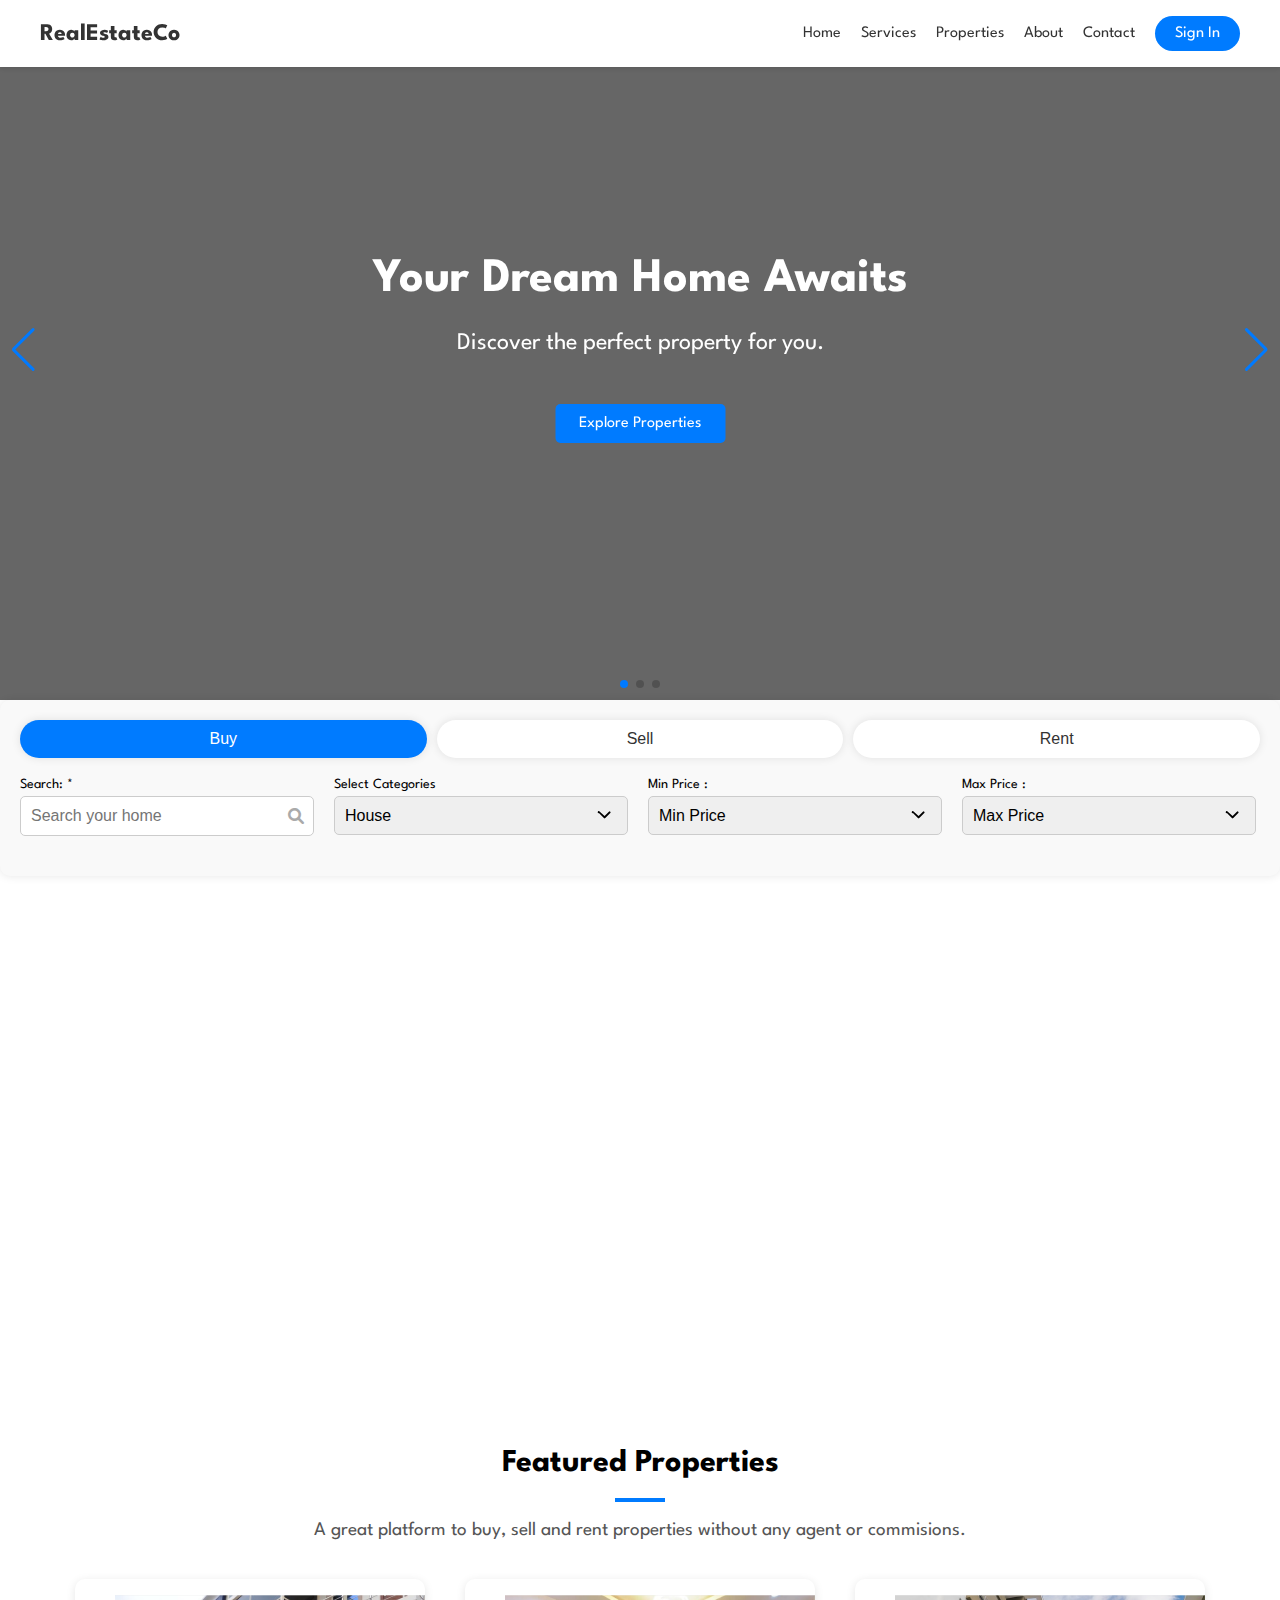
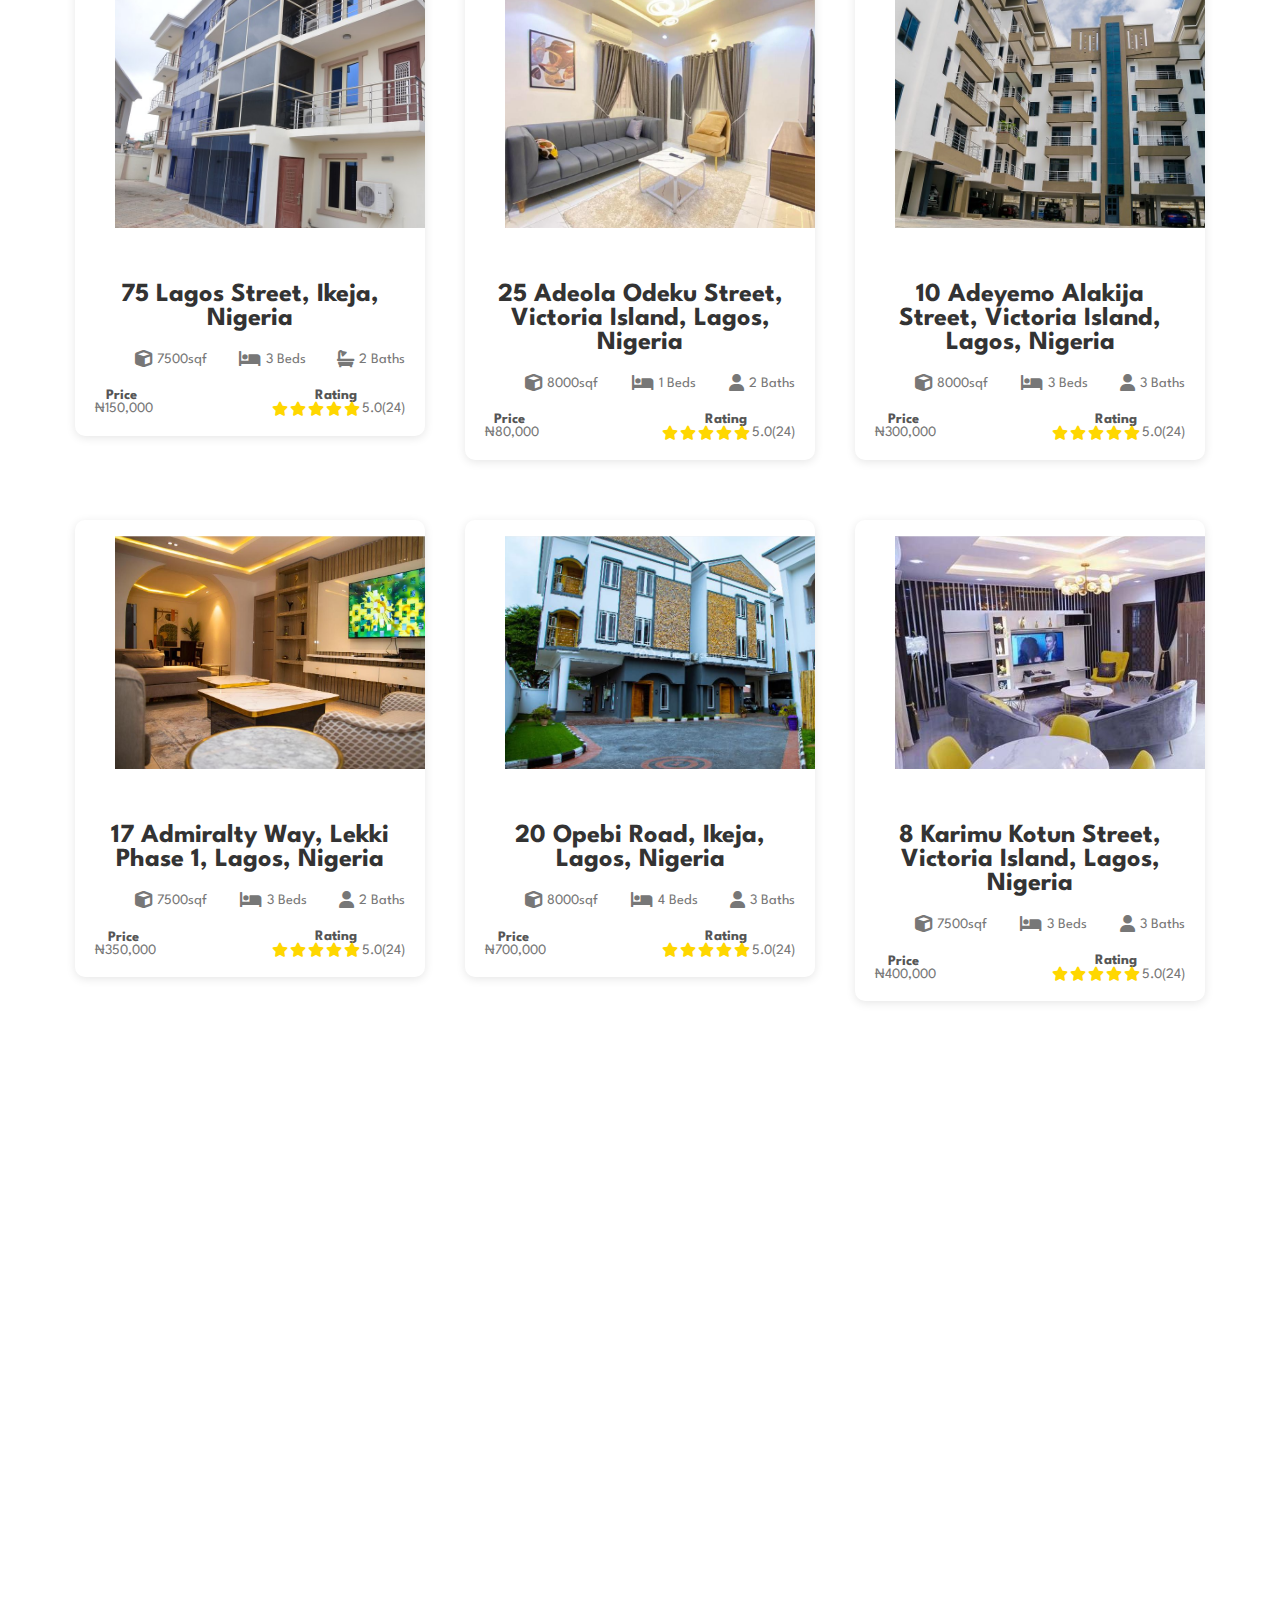
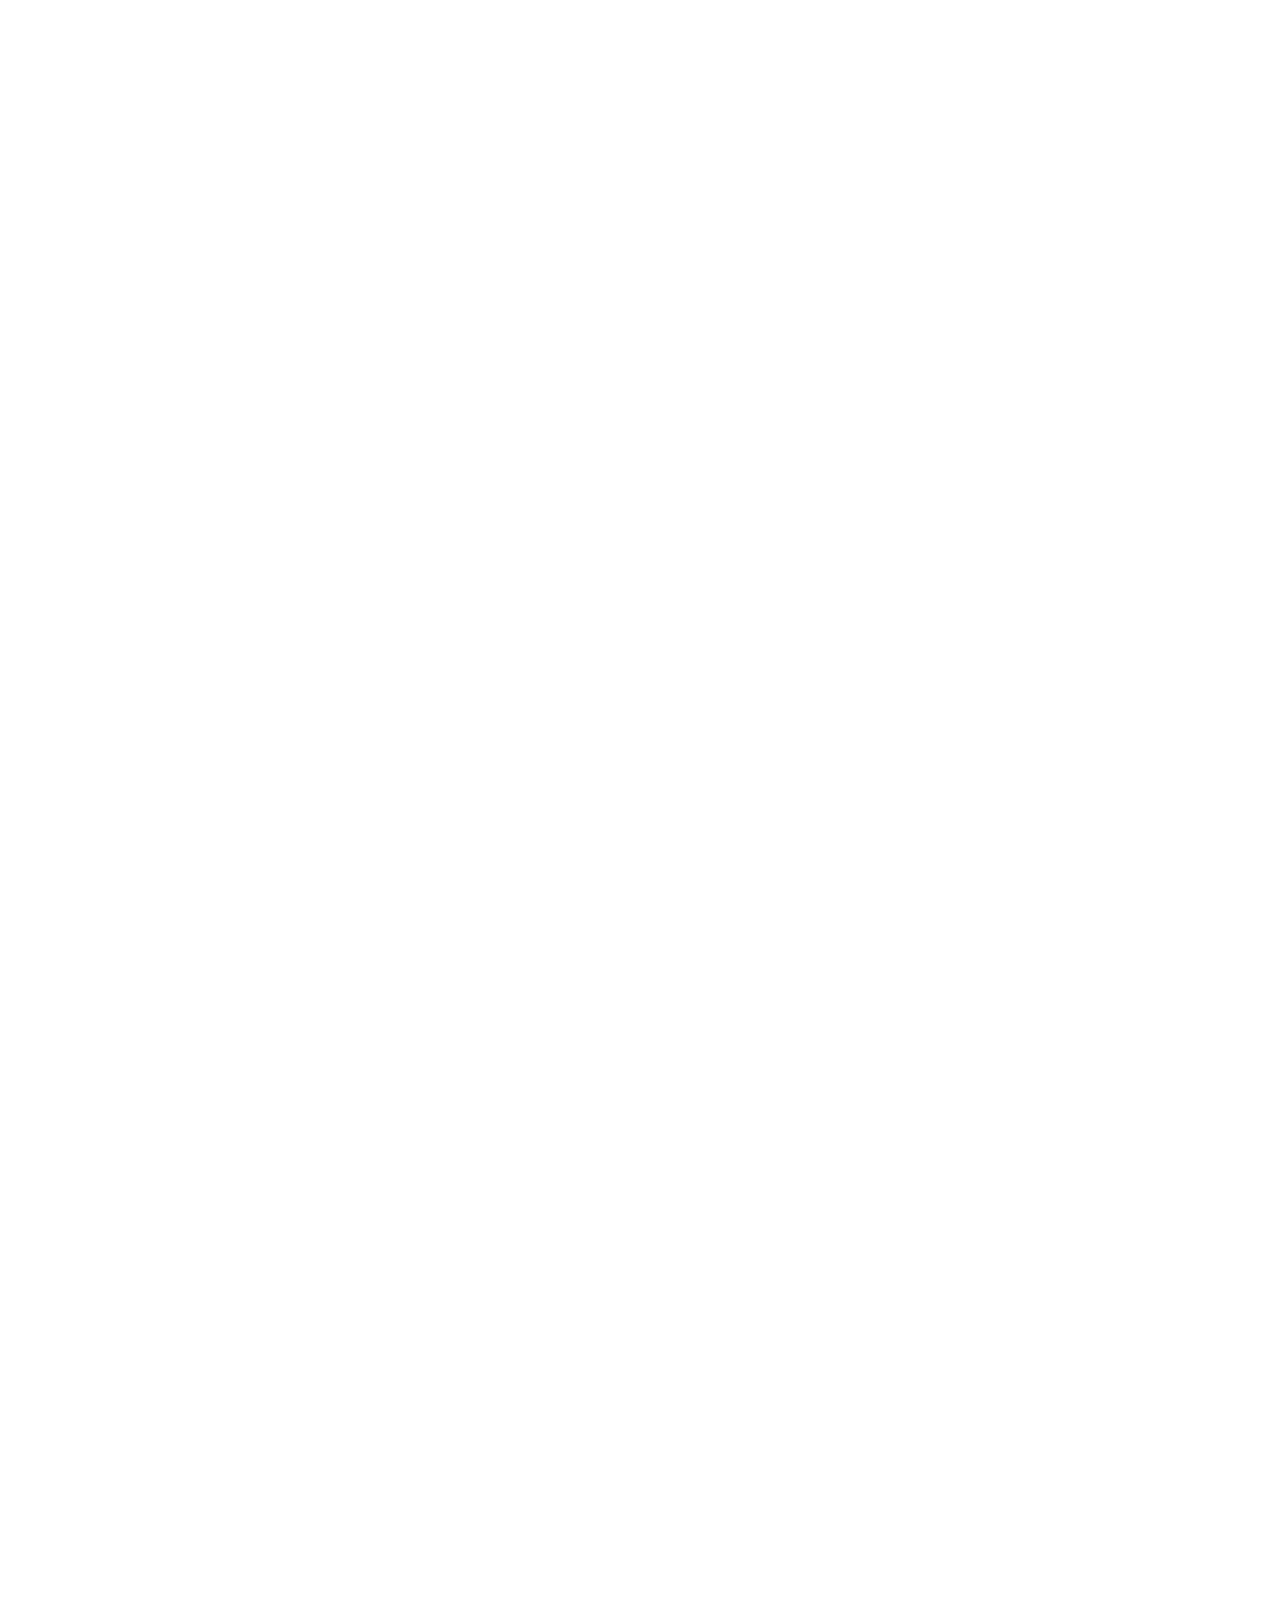
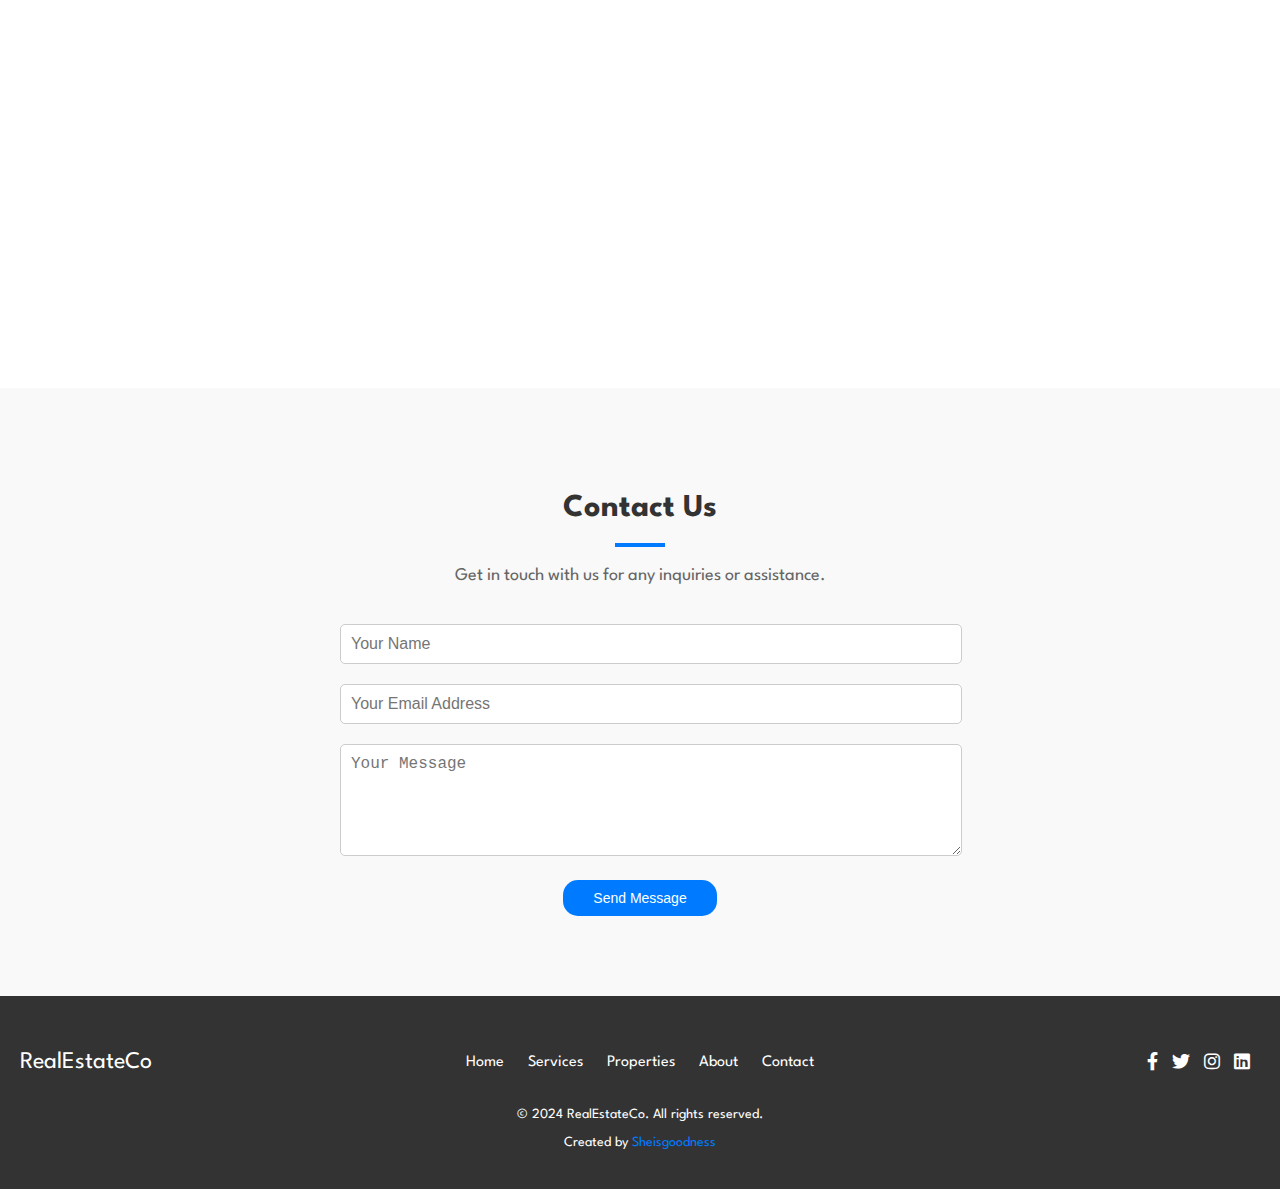
==== commit fcbf2268: "Update index.html" ====
--- a/Estate landing page/index.html
+++ b/Estate landing page/index.html
@@ -41,21 +41,21 @@
     <section class="hero" id="hero">
         <div class="swiper-container">
             <div class="swiper-wrapper">
-                <div class="swiper-slide" style="background-image: url('assets/hero-bg.avif');">
+                <div class="swiper-slide" style="background-image: url('hero-bg.avif');">
                     <div class="carousel-content">
                         <h1>Your Dream Home Awaits</h1>
                         <p>Discover the perfect property for you.</p>
                             <a href="#property"  class="btn">Explore Properties</a>
                     </div>
                 </div>
-                <div class="swiper-slide" style="background-image: url('assets/hero2.jpg');">
+                <div class="swiper-slide" style="background-image: url('hero2.jpg');">
                     <div class="carousel-content">
                         <h1>Your Dream Home Awaits</h1>
                         <p>Discover the perfect property for you.</p>
                             <a href="#property"  class="btn">Explore Properties</a>
                     </div>
                 </div>
-                <div class="swiper-slide" style="background-image: url('assets/hero3.jpg');">
+                <div class="swiper-slide" style="background-image: url('hero3.jpg');">
                     <div class="carousel-content">
                         <h1>Your Dream Home Awaits</h1>
                         <p>Discover the perfect property for you.</p>
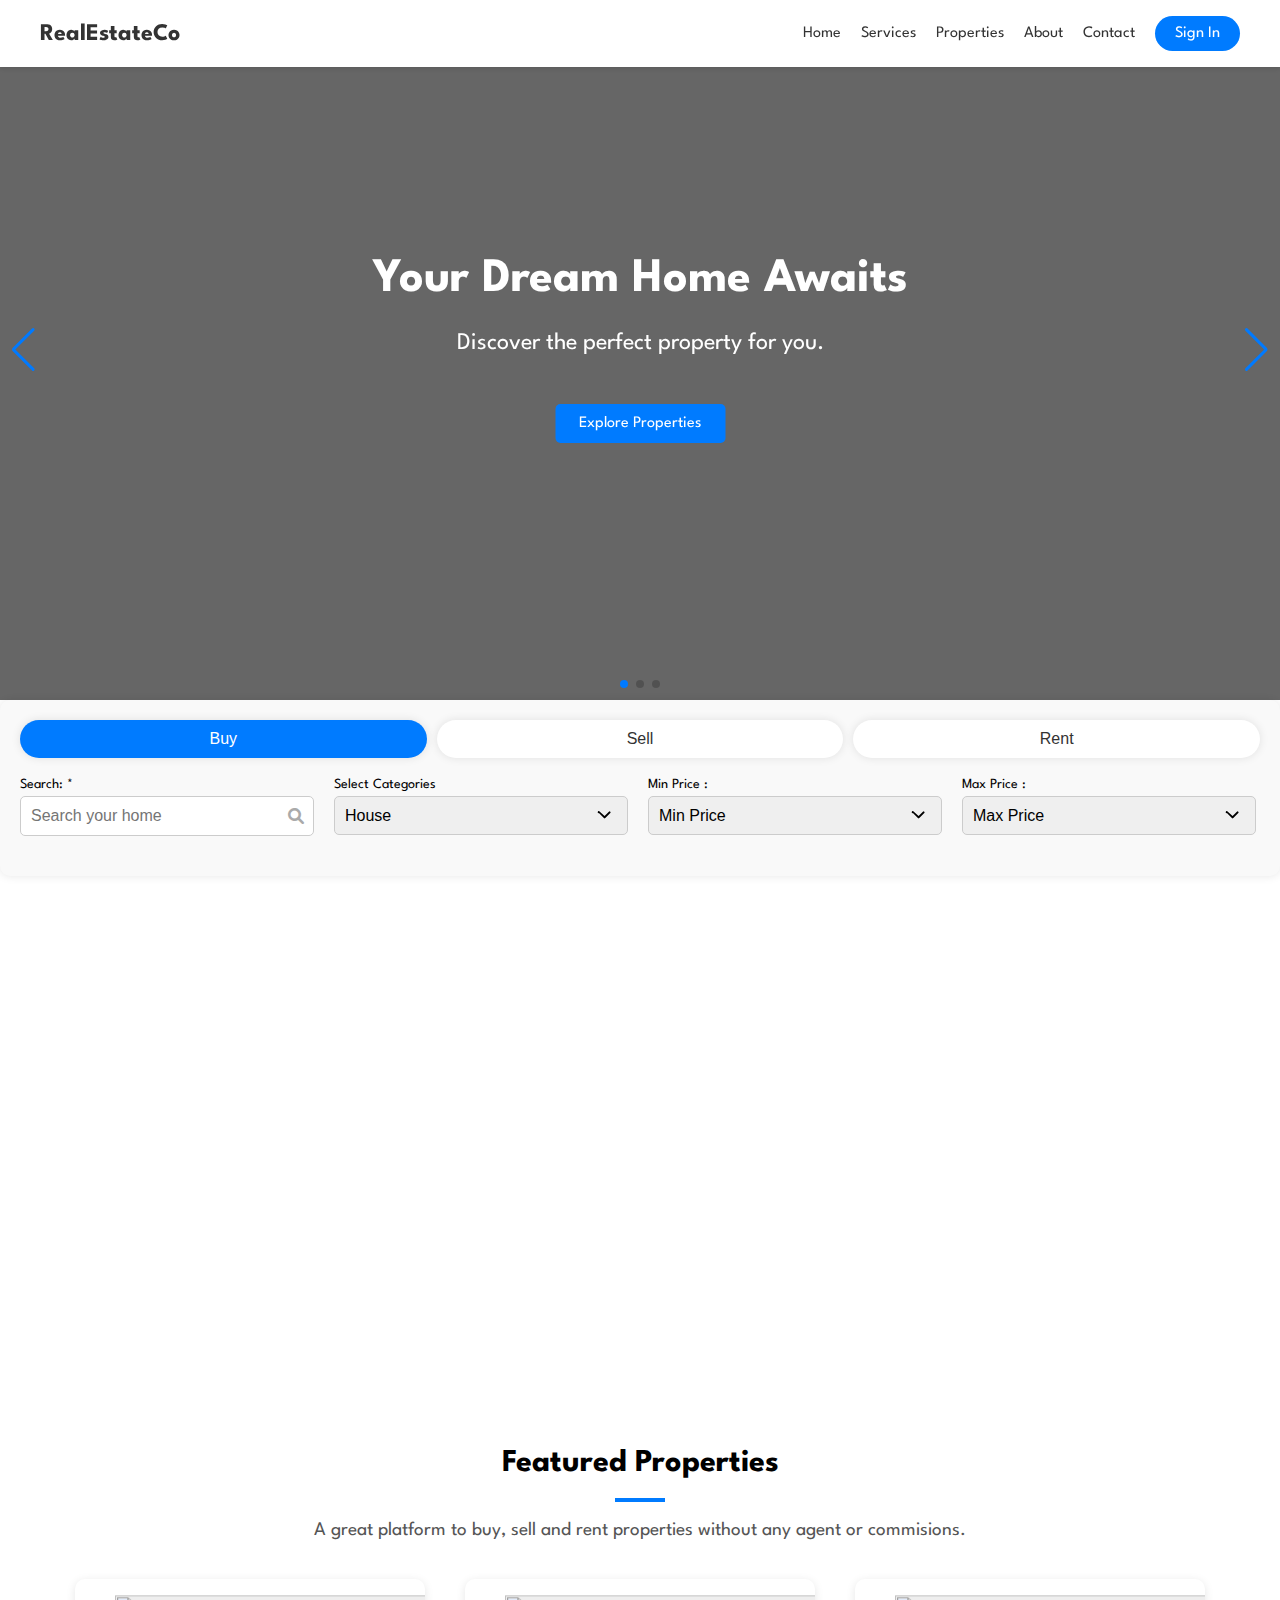
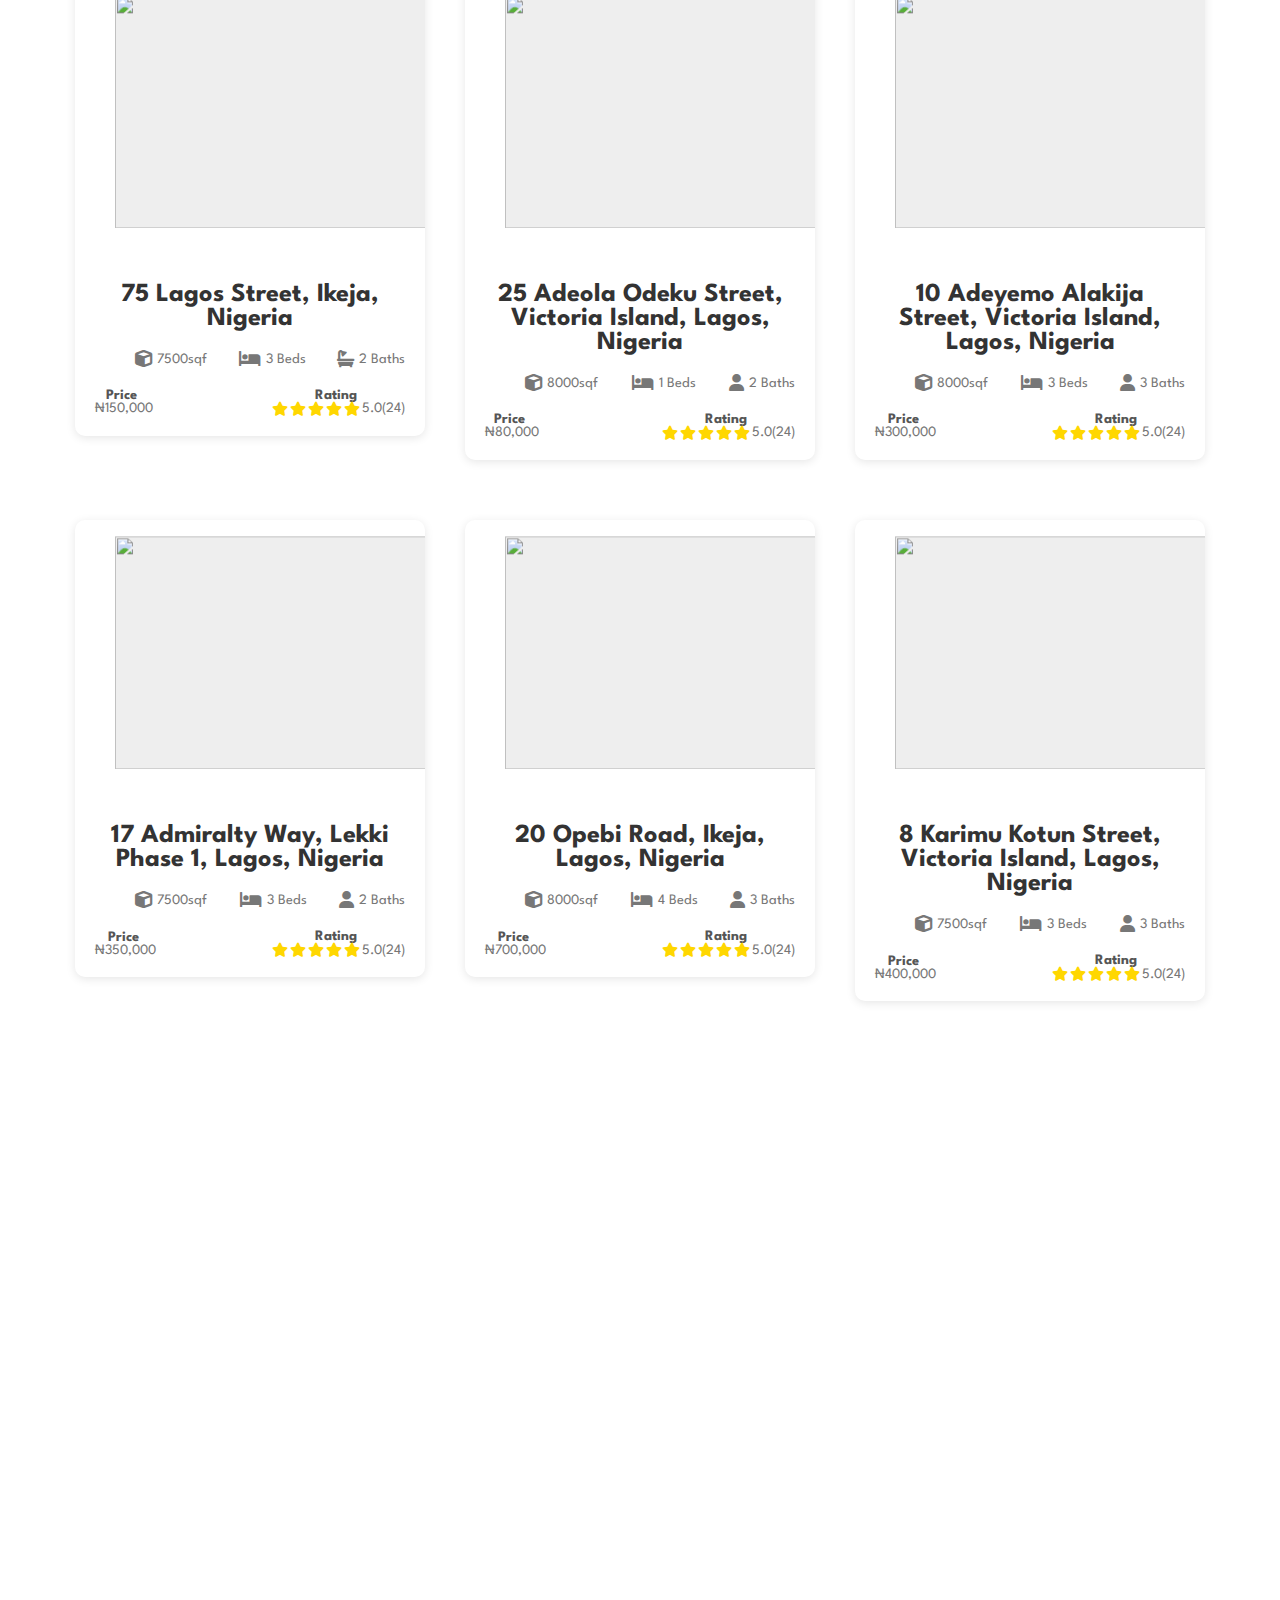
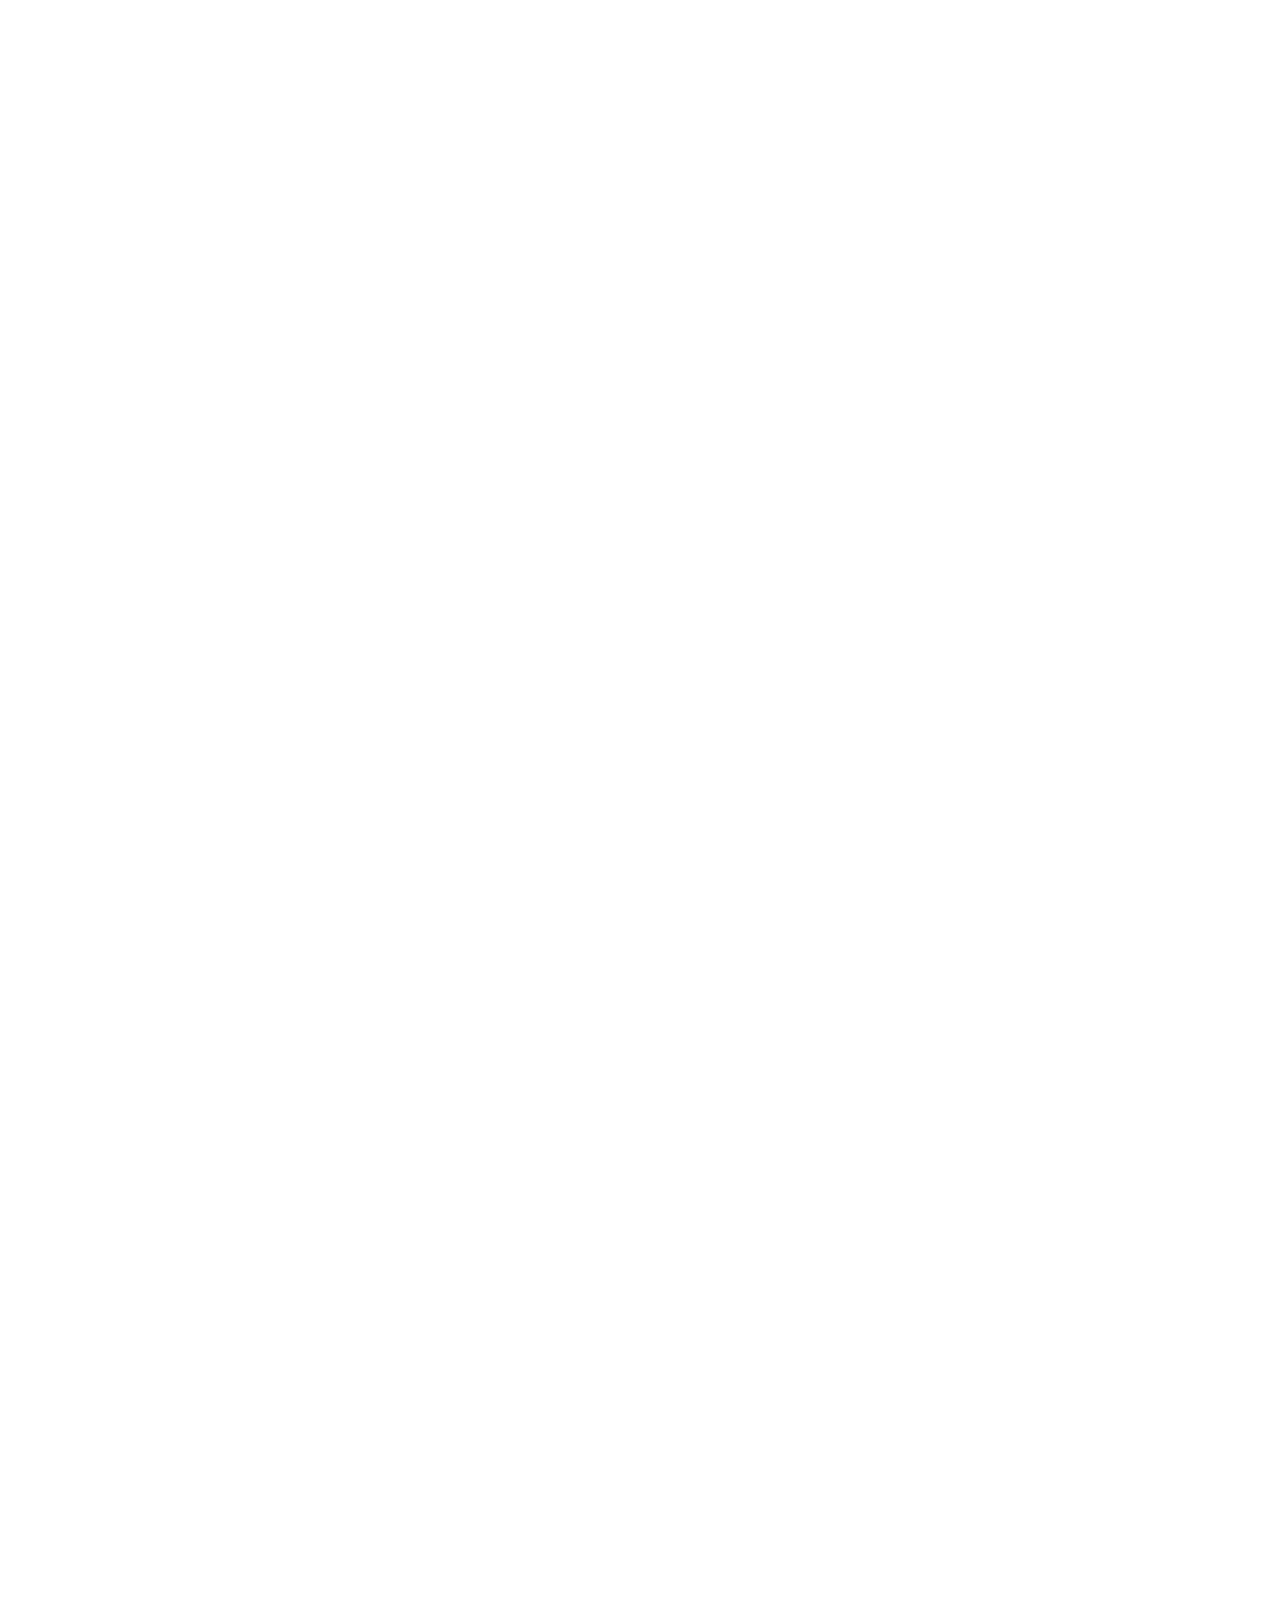
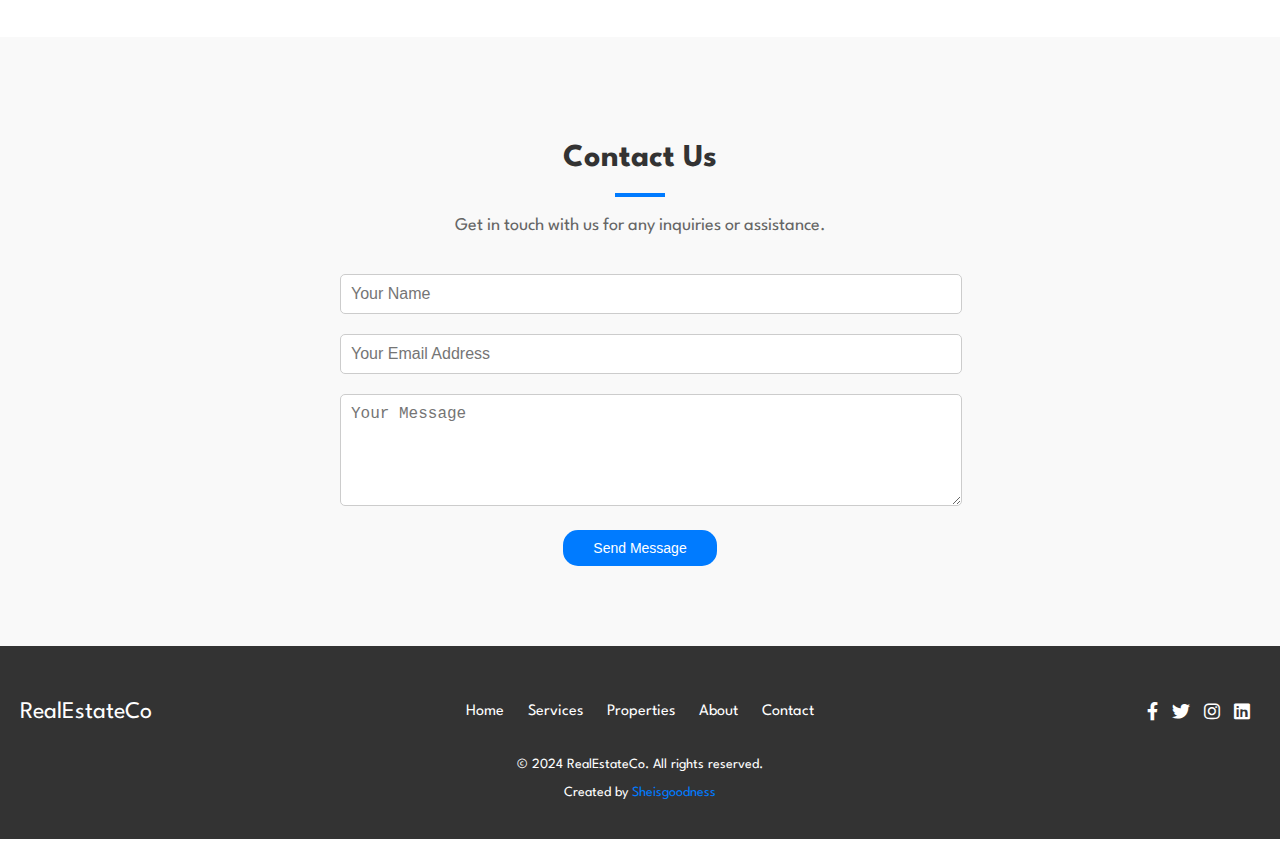
==== commit 467416b2: "Update index.html" ====
--- a/Estate landing page/index.html
+++ b/Estate landing page/index.html
@@ -83,7 +83,7 @@
                 <label for="search" class="input-label">Search: *</label>
                 <div class="search-wrapper">
                     <input type="search" name="search" id="search" placeholder="Search your home" required class="input-field">
-                    <i class="fas fa-search search-icon"></i> <!-- Font Awesome search icon -->
+                    <i class="fas fa-search search-icon"></i> 
                 </div>
             </div>
 
@@ -167,7 +167,7 @@
                 <li>
                     <div class="property-card">
                         <figure class="card-banner img-holder" style="--width: 800; --height: 533;">
-                            <img src="assets/room-1.jpg" width="800px" height="533" loading="lazy" alt="" class="img-cover">
+                            <img src="room-1.jpg" width="800px" height="533" loading="lazy" alt="" class="img-cover">
                         </figure>
                         <button class="card-action-btn" aria-label="add to favourite">
                             <i class="fas fa-heart"></i>
@@ -227,7 +227,7 @@
                 <li>
                     <div class="property-card">
                         <figure class="card-banner img-holder" style="--width: 800; --height: 533;">
-                            <img src="assets/room-2.jpg" width="800px" height="533" loading="lazy" alt="" class="img-cover">
+                            <img src="room-2.jpg" width="800px" height="533" loading="lazy" alt="" class="img-cover">
                         </figure>
                         <button class="card-action-btn" aria-label="add to favourite">
                             <i class="far fa-heart"></i>
@@ -282,7 +282,7 @@
                 <li>
                     <div class="property-card">
                         <figure class="card-banner img-holder" style="--width: 800; --height: 533;">
-                            <img src="assets/room-3.jpg" width="800px" height="533" loading="lazy" alt="" class="img-cover">
+                            <img src="room-3.jpg" width="800px" height="533" loading="lazy" alt="" class="img-cover">
                         </figure>
                         <button class="card-action-btn" aria-label="add to favourite">
                             <i class="far fa-heart"></i>
@@ -337,7 +337,7 @@
                 <li>
                     <div class="property-card">
                         <figure class="card-banner img-holder" style="--width: 800; --height: 533;">
-                            <img src="assets/room-4.jpg" width="800px" height="533" loading="lazy" alt="" class="img-cover">
+                            <img src="room-4.jpg" width="800px" height="533" loading="lazy" alt="" class="img-cover">
                         </figure>
                         <button class="card-action-btn" aria-label="add to favourite">
                             <i class="far fa-heart"></i>
@@ -392,7 +392,7 @@
                 <li>
                     <div class="property-card">
                         <figure class="card-banner img-holder" style="--width: 800; --height: 533;">
-                            <img src="assets/room-5.jpg" width="800px" height="533" loading="lazy" alt="" class="img-cover">
+                            <img src="room-5.jpg" width="800px" height="533" loading="lazy" alt="" class="img-cover">
                         </figure>
                         <button class="card-action-btn" aria-label="add to favourite">
                             <i class="far fa-heart"></i>
@@ -447,7 +447,7 @@
                 <li>
                     <div class="property-card">
                         <figure class="card-banner img-holder" style="--width: 800; --height: 533;">
-                            <img src="assets/room-6.jpg" width="800px" height="533" loading="lazy" alt="" class="img-cover">
+                            <img src="room-6.jpg" width="800px" height="533" loading="lazy" alt="" class="img-cover">
                         </figure>
                         <button class="card-action-btn" aria-label="add to favourite">
                             <i class="far fa-heart"></i>
@@ -517,7 +517,7 @@
                 </p>
             </div>
             <div class="about-image">
-                <img src="assets/hero3.jpg" alt="About Us" class="img-cover">
+                <img src="hero3.jpg" alt="About Us" class="img-cover">
             </div>
         </div>
     </div>
@@ -533,19 +533,19 @@
                         </p>
                         <div class="team-grid">
                             <div class="team-member">
-                                <img src="assets/team-member1.jpg" alt="Team Member 1" class="team-img">
+                                <img src="team-member1.jpg" alt="Team Member 1" class="team-img">
                                 <h3 class="team-name">Alex Johnson</h3>
                                 <p class="team-role">CEO & Founder</p>
                                 <p class="team-bio">Alex has over 20 years of experience in the real estate industry and is dedicated to providing exceptional service to all clients.</p>
                             </div>
                             <div class="team-member">
-                                <img src="assets/team-member2.jpg" alt="Team Member 2" class="team-img">
+                                <img src="team-member2.jpg" alt="Team Member 2" class="team-img">
                                 <h3 class="team-name">Jamie Smith</h3>
                                 <p class="team-role">Head of Sales</p>
                                 <p class="team-bio">Jamie is a seasoned professional with a deep understanding of the market, helping clients find their perfect homes.</p>
                             </div>
                             <div class="team-member">
-                                <img src="assets/team-member3.avif" alt="Team Member 3" class="team-img">
+                                <img src="team-member3.avif" alt="Team Member 3" class="team-img">
                                 <h3 class="team-name">Taylor Brown</h3>
                                 <p class="team-role">Marketing Director</p>
                                 <p class="team-bio">With a knack for creative strategies, Taylor ensures that our properties reach the right audience effectively.</p>
@@ -567,7 +567,7 @@
                                     <p>"I'm incredibly impressed with the level of professionalism and dedication exhibited by RealEstateCo. They helped me find the perfect home in no time. Highly recommended!"</p>
                                     <div class="box flex">
                                         <div class="img">
-                                            <img src="assets/testimonial1.avif" alt="Client Testimonial">
+                                            <img src="testimonial1.avif" alt="Client Testimonial">
                                         </div> <br>
                                         <div class="name">
                                             <h5>Chris Johnson</h5>
